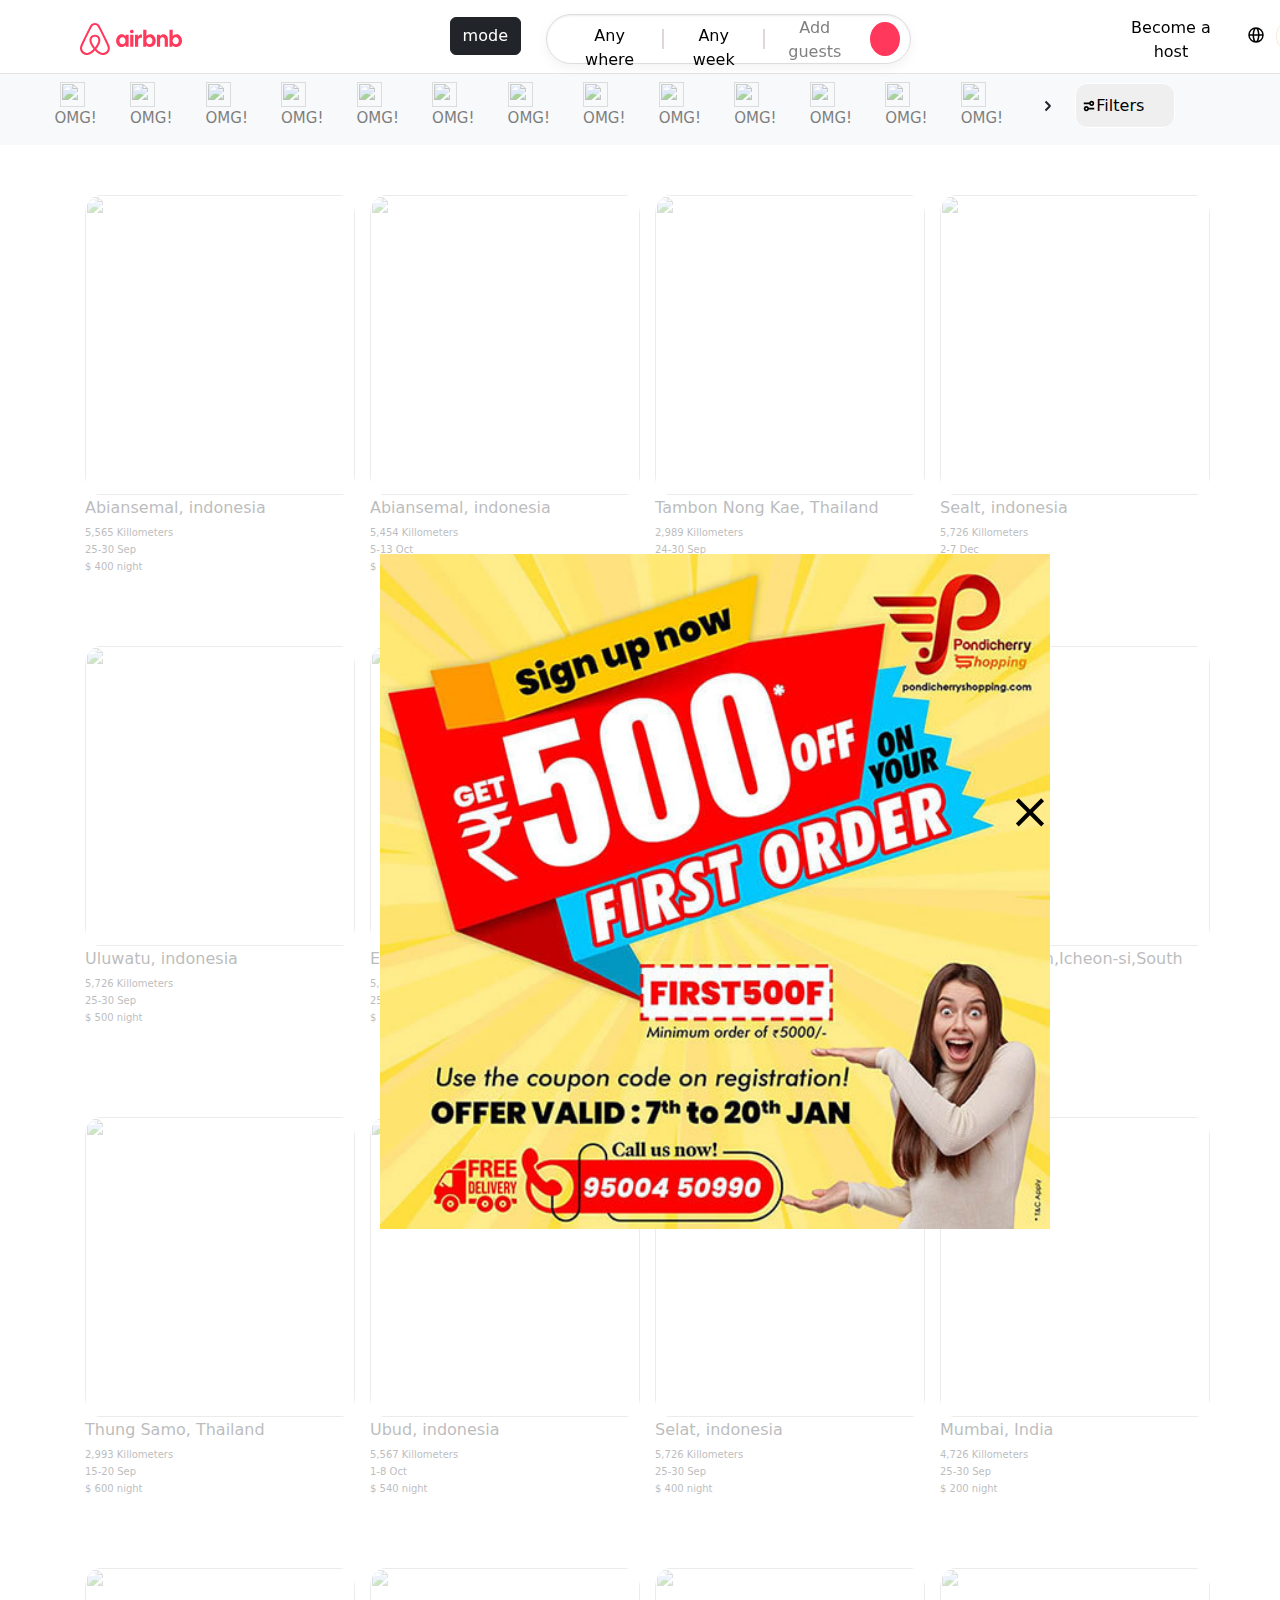
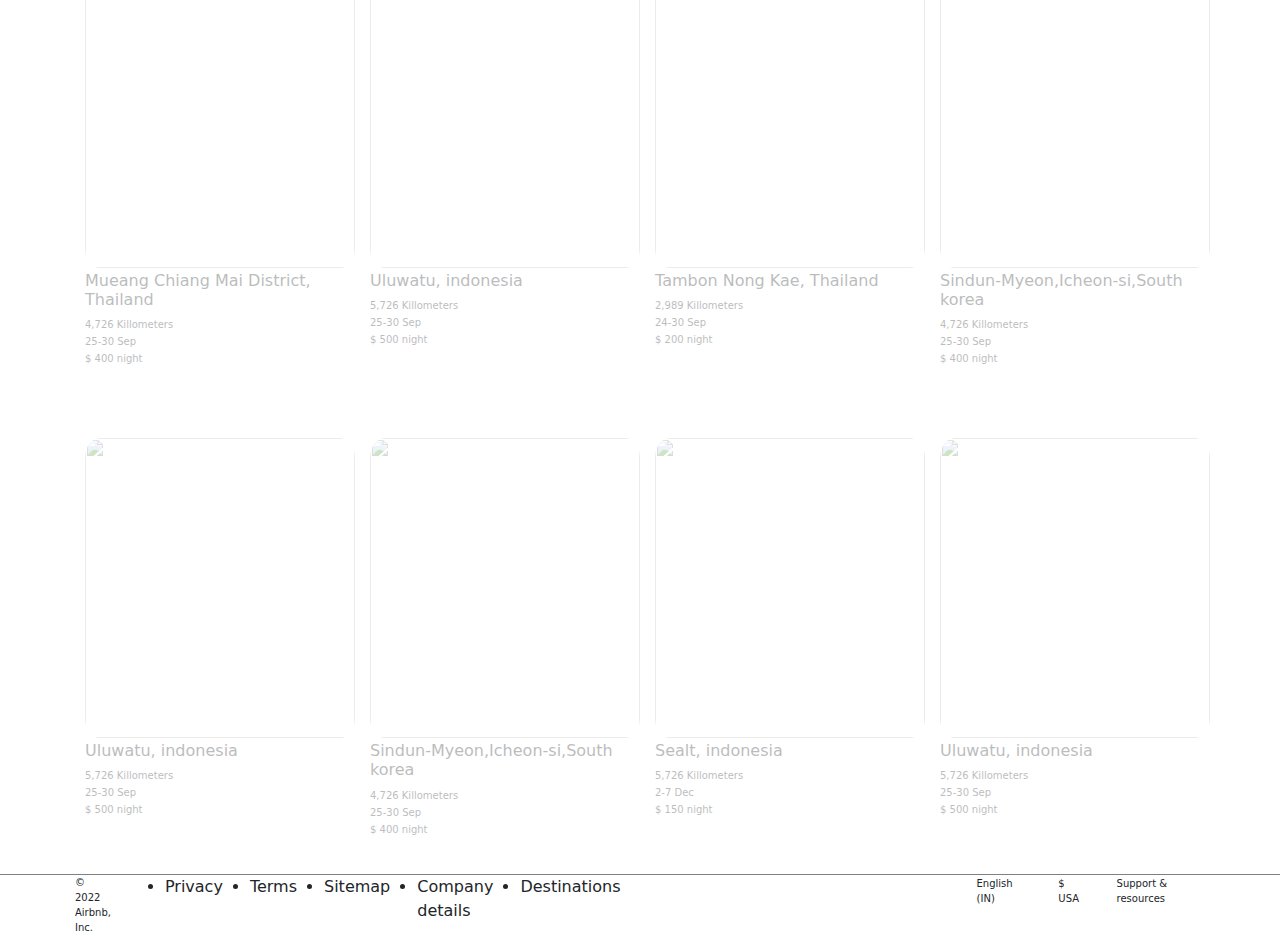
==== index.html @ 083d6e41 "code" ====
<html lang="eng">
    <head>
        <title>Holiday Homes & Apartment Rentals - Airbnb - Airbnb</title>
        <link href="icon1.png" rel="icon">
        <link href="airbnb.css" rel="stylesheet">
        <link href="login.css" rel="stylesheet"> 
        <meta name="viewport" content="width=deivce-width, intial-scale=1.0">
        <!-- CDN Links -->
        <link href="https://cdn.jsdelivr.net/npm/bootstrap@5.1.3/dist/css/bootstrap.min.css" rel="stylesheet">
        <script src="https://cdn.jsdelivr.net/npm/bootstrap@5.1.3/dist/js/bootstrap.bundle.min.js"></script>
        <script src="https://kit.fontawesome.com/bac2c28d59.js" crossorigin="anonymous"></script>
        <!-- CDN Links -->
        <!-- styles -->
        
    </head>
      
    <body>
        <!-- Main menu -->
        <nav class="navbar navbar-expand-md navbar-light fixed-top">
            <div id="mainmenu" class="container-fluid">
                <div id="logo" class="col-md-4 ml-5">
                    <a href="#"><svg><path d="M29.3864 22.7101C29.2429 22.3073 29.0752 21.9176 28.9157 21.5565C28.6701 21.0011 28.4129 20.4446 28.1641 19.9067L28.1444 19.864C25.9255 15.0589 23.5439 10.1881 21.0659 5.38701L20.9607 5.18316C20.7079 4.69289 20.4466 4.18596 20.1784 3.68786C19.8604 3.0575 19.4745 2.4636 19.0276 1.91668C18.5245 1.31651 17.8956 0.833822 17.1853 0.502654C16.475 0.171486 15.7005 -9.83959e-05 14.9165 4.23317e-08C14.1325 9.84805e-05 13.3581 0.171877 12.6478 0.503224C11.9376 0.834571 11.3088 1.31742 10.8059 1.91771C10.3595 2.46476 9.97383 3.05853 9.65572 3.68858C9.38521 4.19115 9.12145 4.70278 8.8664 5.19757L8.76872 5.38696C6.29061 10.1884 3.90903 15.0592 1.69015 19.8639L1.65782 19.9338C1.41334 20.463 1.16057 21.0102 0.919073 21.5563C0.75949 21.9171 0.592009 22.3065 0.448355 22.7103C0.0369063 23.8104 -0.094204 24.9953 0.0668098 26.1585C0.237562 27.334 0.713008 28.4447 1.44606 29.3804C2.17911 30.3161 3.14434 31.0444 4.24614 31.4932C5.07835 31.8299 5.96818 32.002 6.86616 32C7.14824 31.9999 7.43008 31.9835 7.71027 31.9509C8.846 31.8062 9.94136 31.4366 10.9321 30.8639C12.2317 30.1338 13.5152 29.0638 14.9173 27.5348C16.3194 29.0638 17.6029 30.1338 18.9025 30.8639C19.8932 31.4367 20.9886 31.8062 22.1243 31.9509C22.4045 31.9835 22.6864 31.9999 22.9685 32C23.8664 32.002 24.7561 31.8299 25.5883 31.4932C26.6901 31.0444 27.6554 30.3161 28.3885 29.3804C29.1216 28.4447 29.5971 27.3341 29.7679 26.1585C29.9287 24.9952 29.7976 23.8103 29.3864 22.7101ZM14.9173 24.377C13.1816 22.1769 12.0678 20.1338 11.677 18.421C11.5169 17.7792 11.4791 17.1131 11.5656 16.4573C11.6339 15.9766 11.8105 15.5176 12.0821 15.1148C12.4163 14.6814 12.8458 14.3304 13.3374 14.0889C13.829 13.8475 14.3696 13.7219 14.9175 13.7219C15.4655 13.722 16.006 13.8476 16.4976 14.0892C16.9892 14.3307 17.4186 14.6817 17.7528 15.1151C18.0244 15.5181 18.201 15.9771 18.2693 16.4579C18.3556 17.114 18.3177 17.7803 18.1573 18.4223C17.7661 20.1349 16.6526 22.1774 14.9173 24.377ZM27.7406 25.8689C27.6212 26.6908 27.2887 27.4674 26.7762 28.1216C26.2636 28.7759 25.5887 29.2852 24.8183 29.599C24.0393 29.9111 23.1939 30.0217 22.3607 29.9205C21.4946 29.8089 20.6599 29.5239 19.9069 29.0824C18.7501 28.4325 17.5791 27.4348 16.2614 25.9712C18.3591 23.3846 19.669 21.0005 20.154 18.877C20.3723 17.984 20.4196 17.0579 20.2935 16.1475C20.1791 15.3632 19.8879 14.615 19.4419 13.9593C18.9194 13.2519 18.2378 12.6768 17.452 12.2805C16.6661 11.8842 15.798 11.6777 14.9175 11.6777C14.0371 11.6777 13.1689 11.8841 12.383 12.2803C11.5971 12.6765 10.9155 13.2515 10.393 13.9589C9.94707 14.6144 9.65591 15.3624 9.5414 16.1465C9.41524 17.0566 9.4623 17.9822 9.68011 18.8749C10.1648 20.9993 11.4748 23.384 13.5732 25.9714C12.2555 27.4348 11.0845 28.4325 9.92769 29.0825C9.17468 29.5239 8.34007 29.809 7.47395 29.9205C6.64065 30.0217 5.79525 29.9111 5.0162 29.599C4.24581 29.2852 3.57092 28.7759 3.05838 28.1217C2.54585 27.4674 2.21345 26.6908 2.09411 25.8689C1.97932 25.0334 2.07701 24.1825 2.37818 23.3946C2.49266 23.0728 2.62663 22.757 2.7926 22.3818C3.0274 21.851 3.27657 21.3115 3.51759 20.7898L3.54996 20.7197C5.75643 15.9419 8.12481 11.0982 10.5894 6.32294L10.6875 6.13283C10.9384 5.64601 11.1979 5.14267 11.4597 4.6563C11.7101 4.15501 12.0132 3.68171 12.3639 3.2444C12.6746 2.86903 13.0646 2.56681 13.5059 2.35934C13.9473 2.15186 14.4291 2.04426 14.9169 2.04422C15.4047 2.04418 15.8866 2.15171 16.3279 2.35911C16.7693 2.56651 17.1593 2.86867 17.4701 3.24399C17.821 3.68097 18.1242 4.15411 18.3744 4.65538C18.6338 5.13742 18.891 5.63623 19.1398 6.11858L19.2452 6.32315C21.7097 11.0979 24.078 15.9415 26.2847 20.7201L26.3046 20.7631C26.5498 21.2936 26.8033 21.8419 27.042 22.382C27.2082 22.7577 27.3424 23.0738 27.4566 23.3944C27.7576 24.1824 27.8553 25.0333 27.7406 25.8689Z" fill="currentcolor"></path><path d="M41.6847 24.1196C40.8856 24.1196 40.1505 23.9594 39.4792 23.6391C38.808 23.3188 38.2327 22.8703 37.7212 22.2937C37.2098 21.7172 36.8263 21.0445 36.5386 20.3078C36.2509 19.539 36.123 18.7062 36.123 17.8093C36.123 16.9124 36.2829 16.0475 36.5705 15.2787C36.8582 14.51 37.2737 13.8373 37.7852 13.2287C38.2966 12.6521 38.9039 12.1716 39.6071 11.8513C40.3103 11.531 41.0455 11.3708 41.8765 11.3708C42.6756 11.3708 43.3788 11.531 44.0181 11.8833C44.6574 12.2037 45.1688 12.6841 45.5843 13.2927L45.6802 11.7232H48.6209V23.7992H45.6802L45.5843 22.0375C45.1688 22.6781 44.6254 23.1906 43.9222 23.575C43.2829 23.9274 42.5158 24.1196 41.6847 24.1196ZM42.4519 21.2367C43.0272 21.2367 43.5386 21.0765 44.0181 20.7882C44.4656 20.4679 44.8172 20.0515 45.1049 19.539C45.3606 19.0265 45.4884 18.4179 45.4884 17.7452C45.4884 17.0725 45.3606 16.4639 45.1049 15.9514C44.8492 15.4389 44.4656 15.0225 44.0181 14.7022C43.5706 14.3818 43.0272 14.2537 42.4519 14.2537C41.8765 14.2537 41.3651 14.4139 40.8856 14.7022C40.4382 15.0225 40.0866 15.4389 39.7989 15.9514C39.5432 16.4639 39.4153 17.0725 39.4153 17.7452C39.4153 18.4179 39.5432 19.0265 39.7989 19.539C40.0546 20.0515 40.4382 20.4679 40.8856 20.7882C41.3651 21.0765 41.8765 21.2367 42.4519 21.2367ZM53.6392 8.4559C53.6392 8.80825 53.5753 9.12858 53.4154 9.38483C53.2556 9.64109 53.0319 9.86531 52.7442 10.0255C52.4565 10.1856 52.1369 10.2497 51.8173 10.2497C51.4976 10.2497 51.178 10.1856 50.8903 10.0255C50.6026 9.86531 50.3789 9.64109 50.2191 9.38483C50.0592 9.09654 49.9953 8.80825 49.9953 8.4559C49.9953 8.10355 50.0592 7.78323 50.2191 7.52697C50.3789 7.23868 50.6026 7.04649 50.8903 6.88633C51.178 6.72617 51.4976 6.66211 51.8173 6.66211C52.1369 6.66211 52.4565 6.72617 52.7442 6.88633C53.0319 7.04649 53.2556 7.27072 53.4154 7.52697C53.5433 7.78323 53.6392 8.07152 53.6392 8.4559ZM50.2191 23.7672V11.6911H53.4154V23.7672H50.2191V23.7672ZM61.9498 14.8623V14.8943C61.79 14.8303 61.5982 14.7982 61.4383 14.7662C61.2466 14.7342 61.0867 14.7342 60.895 14.7342C60 14.7342 59.3287 14.9904 58.8812 15.535C58.4018 16.0795 58.178 16.8483 58.178 17.8413V23.7672H54.9817V11.6911H57.9223L58.0182 13.517C58.3379 12.8763 58.7214 12.3958 59.2648 12.0435C59.7762 11.6911 60.3835 11.531 61.0867 11.531C61.3105 11.531 61.5342 11.563 61.726 11.595C61.8219 11.6271 61.8858 11.6271 61.9498 11.6591V14.8623ZM63.2283 23.7672V6.72617H66.4247V13.2287C66.8722 12.6521 67.3836 12.2036 68.0229 11.8513C68.6622 11.531 69.3654 11.3388 70.1645 11.3388C70.9635 11.3388 71.6987 11.4989 72.3699 11.8193C73.0412 12.1396 73.6165 12.588 74.128 13.1646C74.6394 13.7412 75.0229 14.4139 75.3106 15.1506C75.5983 15.9194 75.7261 16.7522 75.7261 17.6491C75.7261 18.546 75.5663 19.4109 75.2787 20.1796C74.991 20.9484 74.5755 21.6211 74.064 22.2297C73.5526 22.8063 72.9453 23.2867 72.2421 23.6071C71.5389 23.9274 70.8037 24.0875 69.9727 24.0875C69.1736 24.0875 68.4704 23.9274 67.8311 23.575C67.1918 23.2547 66.6804 22.7742 66.2649 22.1656L66.169 23.7352L63.2283 23.7672ZM69.3973 21.2367C69.9727 21.2367 70.4841 21.0765 70.9635 20.7882C71.411 20.4679 71.7626 20.0515 72.0503 19.539C72.306 19.0265 72.4339 18.4179 72.4339 17.7452C72.4339 17.0725 72.306 16.4639 72.0503 15.9514C71.7626 15.4389 71.411 15.0225 70.9635 14.7022C70.5161 14.3818 69.9727 14.2537 69.3973 14.2537C68.822 14.2537 68.3106 14.4139 67.8311 14.7022C67.3836 15.0225 67.032 15.4389 66.7443 15.9514C66.4886 16.4639 66.3608 17.0725 66.3608 17.7452C66.3608 18.4179 66.4886 19.0265 66.7443 19.539C67 20.0515 67.3836 20.4679 67.8311 20.7882C68.3106 21.0765 68.822 21.2367 69.3973 21.2367ZM76.9408 23.7672V11.6911H79.8814L79.9773 13.2607C80.3289 12.6841 80.8084 12.2357 81.4157 11.8833C82.023 11.531 82.7262 11.3708 83.5253 11.3708C84.4203 11.3708 85.1874 11.595 85.8267 12.0115C86.4979 12.4279 87.0094 13.0365 87.361 13.8053C87.7126 14.574 87.9043 15.5029 87.9043 16.56V23.7992H84.708V16.9764C84.708 16.1436 84.5162 15.4709 84.1326 14.9904C83.7491 14.51 83.2376 14.2537 82.5664 14.2537C82.0869 14.2537 81.6714 14.3498 81.2878 14.574C80.9362 14.7982 80.6486 15.0865 80.4248 15.503C80.2011 15.8873 80.1052 16.3678 80.1052 16.8483V23.7672H76.9408V23.7672ZM89.5025 23.7672V6.72617H92.6989V13.2287C93.1464 12.6521 93.6578 12.2036 94.2971 11.8513C94.9364 11.531 95.6396 11.3388 96.4387 11.3388C97.2378 11.3388 97.9729 11.4989 98.6442 11.8193C99.3154 12.1396 99.8907 12.588 100.402 13.1646C100.914 13.7412 101.297 14.4139 101.585 15.1506C101.873 15.9194 102 16.7522 102 17.6491C102 18.546 101.841 19.4109 101.553 20.1796C101.265 20.9484 100.85 21.6211 100.338 22.2297C99.8268 22.8063 99.2195 23.2867 98.5163 23.6071C97.8131 23.9274 97.0779 24.0875 96.2469 24.0875C95.4478 24.0875 94.7446 23.9274 94.1053 23.575C93.466 23.2547 92.9546 22.7742 92.5391 22.1656L92.4432 23.7352L89.5025 23.7672ZM95.7035 21.2367C96.2788 21.2367 96.7903 21.0765 97.2697 20.7882C97.7172 20.4679 98.0688 20.0515 98.3565 19.539C98.6122 19.0265 98.7401 18.4179 98.7401 17.7452C98.7401 17.0725 98.6122 16.4639 98.3565 15.9514C98.1008 15.4389 97.7172 15.0225 97.2697 14.7022C96.8222 14.3818 96.2788 14.2537 95.7035 14.2537C95.1281 14.2537 94.6167 14.4139 94.1373 14.7022C93.6898 15.0225 93.3382 15.4389 93.0505 15.9514C92.7628 16.4639 92.6669 17.0725 92.6669 17.7452C92.6669 18.4179 92.7948 19.0265 93.0505 19.539C93.3062 20.0515 93.6898 20.4679 94.1373 20.7882C94.6167 21.0765 95.0962 21.2367 95.7035 21.2367Z" fill="currentcolor"></path></svg></a> 
                </div>
                <button class="btn btn-dark" onclick="mode()" >mode</button>
                <div id="mainmenu-button" class="col-md-4">
                    <div class="button-style">
                        <button class="mainmenu-button1"><a href="#">Any where</a></button>
                        <span></span>
                        <button class="mainmenu-button1"><a href="#">Any week</a></button>
                        <span></span>
                        <button class="mainmenu-button3"><a href="#">Add guests </a></button> 
                        <button class="mainmenu-search"><i class="fa-solid fa-magnifying-glass"></i></button>    
                    </div>
                </div>
                <div id="hostmenu" class="col-md-4">
                    <div class="host-button">
                        <button class="host-button1">Become a host</button>
                    </div>
                    <div class="host-globe">
                        <button class="host-globe-icon"><svg viewBox="0 0 16 16" xmlns="http://www.w3.org/2000/svg" aria-hidden="true" role="presentation" focusable="false" style="display: block; height: 16px; width: 16px; fill: currentcolor;"><path d="m8.002.25a7.77 7.77 0 0 1 7.748 7.776 7.75 7.75 0 0 1 -7.521 7.72l-.246.004a7.75 7.75 0 0 1 -7.73-7.513l-.003-.245a7.75 7.75 0 0 1 7.752-7.742zm1.949 8.5h-3.903c.155 2.897 1.176 5.343 1.886 5.493l.068.007c.68-.002 1.72-2.365 1.932-5.23zm4.255 0h-2.752c-.091 1.96-.53 3.783-1.188 5.076a6.257 6.257 0 0 0 3.905-4.829zm-9.661 0h-2.75a6.257 6.257 0 0 0 3.934 5.075c-.615-1.208-1.036-2.875-1.162-4.686l-.022-.39zm1.188-6.576-.115.046a6.257 6.257 0 0 0 -3.823 5.03h2.75c.085-1.83.471-3.54 1.059-4.81zm2.262-.424c-.702.002-1.784 2.512-1.947 5.5h3.904c-.156-2.903-1.178-5.343-1.892-5.494l-.065-.007zm2.28.432.023.05c.643 1.288 1.069 3.084 1.157 5.018h2.748a6.275 6.275 0 0 0 -3.929-5.068z"></path></svg></button>
                    </div>
                    <div class="host-login">
                        <div class="collapse navbar-collapse" id="navbarNavDarkDropdown">
                            <ul id="host-login-dropdown-div" class="navbar-nav">
                                <li id="host-login-dropdown-menu" class="navdropdown-menu dropdown">
                                <a class="nav-link dropdown" href="#" id="navbarDarkDropdownMenuLink" role="button" data-bs-toggle="dropdown" aria-expanded="false">
                                    <span class="navbar-toggler-icon"></span>
                                </a>
                                <ul class="dropdown-menu dropdown-menu-light" aria-labelledby="navbarDarkDropdownMenuLink">
                                    <li><a class="dropdown-item" href="#">Sign Up</a></li>
                                    <li><a class="dropdown-item" data-bs-toggle="modal" data-bs-target="#login">Login</a></li>
                                    <hr>
                                    <li><a class="dropdown-item" href="#">Host your home</a></li>
                                    <li><a class="dropdown-item" href="#">Host an experience</a></li>
                                    <li><a class="dropdown-item" href="#">Help</a></li>
                                </ul>
                                </li>
                            </ul>
                        </div>
                    </div>
                </div>
                   
            </div>
            
        </nav>
        <!-- Main menu -->
        <!-- Icon menu -->
        <nav id="icon-menu" class="navbar sticky-top navbar-light bg-light">
            <div id="icon-slide" class="container">
                <a id="icon" class="navbar-brand" href="#"><img src="icons/c5a4f6fc-c92c-4ae8-87dd-57f1ff1b89a6.jpg" width="25px" height="25px">
                    <div style="font-size:15px;">OMG!</div>
                </a>
                <a id="icon"class="navbar-brand" href="#"><div><img src="icons/35919456-df89-4024-ad50-5fcb7a472df9.jpg" width="25px" height="25px"></div>
                    <div style="font-size:15px;">OMG!</div>
                </a>
                <a id="icon"class="navbar-brand" href="#"><div><img src="icons/3fb523a0-b622-4368-8142-b5e03df7549b.jpg" width="25px" height="25px"></div>
                 <div style="font-size:15px;">OMG!</div>
                </a>
                <a id="icon"class="navbar-brand" href="#"><div><img src="icons/50861fca-582c-4bcc-89d3-857fb7ca6528.jpg" width="25px" height="25px"></div>
                    <div style="font-size:15px;">OMG!</div>
                </a>
                <a id="icon"class="navbar-brand" href="#"><div><img src="icons/732edad8-3ae0-49a8-a451-29a8010dcc0c.jpg" width="25px" height="25px"></div>
                    <div style="font-size:15px;">OMG!</div>
                </a>
                <a id="icon"class="navbar-brand" href="#"><div><img src="icons/8b44f770-7156-4c7b-b4d3-d92549c8652f.jpg" width="25px" height="25px"></div>
                    <div style="font-size:15px;">OMG!</div>
                </a>
                <a id="icon"class="navbar-brand" href="#"><div><img src="icons/8e507f16-4943-4be9-b707-59bd38d56309 (1).jpg" width="25px" height="25px"></div>
                    <div style="font-size:15px;">OMG!</div>
                </a>
                <a id="icon"class="navbar-brand" href="#"><div><img src="icons/c0a24c04-ce1f-490c-833f-987613930eca.jpg" width="25px" height="25px"></div>
                    <div style="font-size:15px;">OMG!</div>
                </a>
                <a id="icon"class="navbar-brand" href="#"><div><img src="icons/c0a24c04-ce1f-490c-833f-987613930eca.jpg" width="25px" height="25px"></div>
                    <div style="font-size:15px;">OMG!</div>
                </a>
                <a id="icon"class="navbar-brand" href="#"><div><img src="icons/c8e2ed05-c666-47b6-99fc-4cb6edcde6b4.jpg" width="25px" height="25px"></div>
                    <div style="font-size:15px;">OMG!</div>
                </a>
                <a id="icon"class="navbar-brand" href="#"><div><img src="icons/50861fca-582c-4bcc-89d3-857fb7ca6528.jpg" width="25px" height="25px"></div>
                    <div style="font-size:15px;">OMG!</div>
                </a>
                <a id="icon"class="navbar-brand" href="#"><div><img src="icons/35919456-df89-4024-ad50-5fcb7a472df9.jpg" width="25px" height="25px"></div>
                    <div style="font-size:15px;">OMG!</div>
                </a>
                <a id="icon"class="navbar-brand" href="#"><div><img src="icons/3fb523a0-b622-4368-8142-b5e03df7549b.jpg" width="25px" height="25px"></div>
                    <div style="font-size:15px;">OMG!</div>
                </a>
                <span><svg viewBox="0 0 32 32"  aria-hidden="true" role="presentation" focusable="false" style="display: block; fill: none; height: 12px; width: 12px; stroke: currentcolor; stroke-width: 5.33333; overflow: visible;"><g fill="none"><path d="m12 4 11.2928932 11.2928932c.3905243.3905243.3905243 1.0236893 0 1.4142136l-11.2928932 11.2928932"></path></g></svg>
                </span>
                <button class="filter-button"><span><svg viewBox="0 0 16 16"  style="display:block;height:14px;width:14px;fill:currentColor" aria-hidden="true" role="presentation" focusable="false"><path d="M5 8c1.306 0 2.418.835 2.83 2H14v2H7.829A3.001 3.001 0 1 1 5 8zm0 2a1 1 0 1 0 0 2 1 1 0 0 0 0-2zm6-8a3 3 0 1 1-2.829 4H2V4h6.17A3.001 3.001 0 0 1 11 2zm0 2a1 1 0 1 0 0 2 1 1 0 0 0 0-2z"></path></svg></span> Filters</button>
            </div>
        </nav>
        <!-- hotels-->
        <div id="hotelcontainer" class="container">
            <div id="hotelrow" class="row">
                <div id="hotelcol" class="col-3">
                    <div id="hotelcontent">
                        <div id="hotelimg">
                            <img src="hotels/hotel1.webp">
                        </div>
                        <div id="details">
                            <h6>Abiansemal, indonesia</h6>
                            <p>5,565 Killometers</p>
                            <p> 25-30 Sep</p>
                            <p> <b>$ 400</b> night</p>
                        </div>
                    </div>
                </div>
                <div id="hotelcol" class="col-3">
                    <div id="hotelcontent">
                        <div id="hotelimg">
                            <img src="hotels/hotel2.webp">
                        </div>
                        <div id="details">
                            <h6>Abiansemal, indonesia</h6>
                            <p>5,454 Killometers</p>
                            <p> 5-13 Oct</p>
                            <p> <b>$ 430</b> night</p>
                        </div>
                    </div>
                </div><div id="hotelcol" class="col-3">
                    <div id="hotelcontent">
                        <div id="hotelimg">
                            <img src="hotels/hotel2.1.webp">
                        </div>
                        <div id="details">
                            <h6>Tambon Nong Kae, Thailand</h6>
                            <p>2,989 Killometers</p>
                            <p> 24-30 Sep</p>
                            <p> <b>$ 200</b> night</p>
                        </div>
                    </div>
                </div><div id="hotelcol" class="col-3">
                    <div id="hotelcontent">
                        <div id="hotelimg">
                            <img src="hotels/hotel4.webp">
                        </div>
                        <div id="details">
                            <h6>Sealt, indonesia</h6>
                            <p>5,726 Killometers</p>
                            <p> 2-7 Dec</p>
                            <p><b>$ 150</b> night</p>
                        </div>
                    </div>
                </div>
                <!-- row-2 starts -->
                <div id="hotelcol" class="col-3">
                    <div id="hotelcontent">
                        <div id="hotelimg">
                            <img src="hotels/hotel5.webp">
                        </div>
                        <div id="details">
                            <h6>Uluwatu, indonesia</h6>
                            <p>5,726 Killometers</p>
                            <p> 25-30 Sep</p>
                            <p> <b>$ 500</b> night</p>
                        </div>
                    </div>
                </div>
                <div id="hotelcol" class="col-3">
                    <div id="hotelcontent">
                        <div id="hotelimg">
                            <img src="hotels/hotel6.webp">
                        </div>
                        <div id="details">
                            <h6>EI Nido, Philippines</h6>
                            <p>5,509 Killometers</p>
                            <p> 25-30 Sep</p>
                            <p> <b>$ 200</b> night</p>
                        </div>
                    </div>
                </div><div id="hotelcol" class="col-3">
                    <div id="hotelcontent">
                        <div id="hotelimg">
                            <img src="hotels/hotel7.webp">
                        </div>
                        <div id="details">
                            <h6>Mueang Chiang Mai District, Thailand</h6>
                            <p>4,726 Killometers</p>
                            <p> 25-30 Sep</p>
                            <p> <b>$ 400</b> night</p>
                        </div>
                    </div>
                </div><div id="hotelcol" class="col-3">
                    <div id="hotelcontent">
                        <div id="hotelimg">
                            <img src="hotels/hotel8.webp">
                        </div>
                        <div id="details">
                            <h6>Sindun-Myeon,Icheon-si,South korea</h6>
                            <p>4,726 Killometers</p>
                            <p> 25-30 Sep</p>
                            <p><b>$ 400</b> night</p>
                        </div>
                    </div>
                </div>
                <!-- row-3 starts -->
                <div id="hotelcol" class="col-3">
                    <div id="hotelcontent">
                        <div id="hotelimg">
                            <img src="hotels/hotel9.webp">
                        </div>
                        <div id="details">
                            <h6>Thung Samo, Thailand</h6>
                            <p>2,993 Killometers</p>
                            <p> 15-20 Sep</p>
                            <p> <b>$ 600</b> night</p>
                        </div>
                    </div>
                </div>
                <div id="hotelcol" class="col-3">
                    <div id="hotelcontent">
                        <div id="hotelimg">
                            <img src="hotels/hotel10.webp">
                        </div>
                        <div id="details">
                            <h6>Ubud, indonesia</h6>
                            <p>5,567 Killometers</p>
                            <p> 1-8 Oct</p>
                            <p> <b>$ 540</b> night</p>
                        </div>
                    </div>
                </div><div id="hotelcol" class="col-3">
                    <div id="hotelcontent">
                        <div id="hotelimg">
                            <img src="hotels/hotel11.webp">
                        </div>
                        <div id="details">
                            <h6>Selat, indonesia</h6>
                            <p>5,726 Killometers</p>
                            <p> 25-30 Sep</p>
                            <p> <b>$ 400</b> night</p>
                        </div>
                    </div>
                </div><div id="hotelcol" class="col-3">
                    <div id="hotelcontent">
                        <div id="hotelimg">
                            <img src="hotels/hotel12.webp">
                        </div>
                        <div id="details">
                            <h6>Mumbai, India</h6>
                            <p>4,726 Killometers</p>
                            <p> 25-30 Sep</p>
                            <p><b>$ 200</b> night</p>
                        </div>
                    </div>
                </div>
                <!-- row-4 starts -->
                <div id="hotelcol" class="col-3">
                    <div id="hotelcontent">
                        <div id="hotelimg">
                            <img src="hotels/hotel13.webp">
                        </div>
                        <div id="details">
                            <h6>Mueang Chiang Mai District, Thailand</h6>
                            <p>4,726 Killometers</p>
                            <p> 25-30 Sep</p>
                            <p> <b>$ 400</b> night</p>
                        </div>
                    </div>
                </div>
                <div id="hotelcol" class="col-3">
                    <div id="hotelcontent">
                        <div id="hotelimg">
                            <img src="hotels/hotel14.webp">
                        </div>
                        <div id="details">
                            <h6>Uluwatu, indonesia</h6>
                            <p>5,726 Killometers</p>
                            <p> 25-30 Sep</p>
                            <p> <b>$ 500</b> night</p>
                        </div>
                    </div>
                </div><div id="hotelcol" class="col-3">
                    <div id="hotelcontent">
                        <div id="hotelimg">
                            <img src="hotels/hotel15.webp">
                        </div>
                        <div id="details">
                            <h6>Tambon Nong Kae, Thailand</h6>
                            <p>2,989 Killometers</p>
                            <p> 24-30 Sep</p>
                            <p> <b>$ 200</b> night</p>
                        </div>
                    </div>
                </div><div id="hotelcol" class="col-3">
                    <div id="hotelcontent">
                        <div id="hotelimg">
                            <img src="hotels/hotel16.webp">
                        </div>
                        <div id="details">
                            <h6>Sindun-Myeon,Icheon-si,South korea</h6>
                            <p>4,726 Killometers</p>
                            <p> 25-30 Sep</p>
                            <p><b>$ 400</b> night</p>
                        </div>
                    </div>
                </div>
                <!-- row-5 starts -->
                <div id="hotelcol" class="col-3">
                    <div id="hotelcontent">
                        <div id="hotelimg">
                            <img src="hotels/hotel17.webp">
                        </div>
                        <div id="details">
                            <h6>Uluwatu, indonesia</h6>
                            <p>5,726 Killometers</p>
                            <p> 25-30 Sep</p>
                            <p> <b>$ 500</b> night</p>
                        </div>
                    </div>
                </div>
                <div id="hotelcol" class="col-3">
                    <div id="hotelcontent">
                        <div id="hotelimg">
                            <img src="hotels/hotel18.webp">
                        </div>
                        <div id="details">
                            <h6>Sindun-Myeon,Icheon-si,South korea</h6>
                            <p>4,726 Killometers</p>
                            <p> 25-30 Sep</p>
                            <p> <b>$ 400</b> night</p>
                        </div>
                    </div>
                </div><div id="hotelcol" class="col-3">
                    <div id="hotelcontent">
                        <div id="hotelimg">
                            <img src="hotels/hotel19.webp">
                        </div>
                        <div id="details">
                            <h6>Sealt, indonesia</h6>
                            <p>5,726 Killometers</p>
                            <p> 2-7 Dec</p>
                            <p><b>$ 150</b> night</p>
                        </div>
                    </div>
                </div><div id="hotelcol" class="col-3">
                    <div id="hotelcontent">
                        <div id="hotelimg">
                            <img src="hotels/hotel20.webp">
                        </div>
                        <div id="details">
                            <h6>Uluwatu, indonesia</h6>
                            <p>5,726 Killometers</p>
                            <p> 25-30 Sep</p>
                            <p> <b>$ 500</b> night</p>
                        </div>
                    </div>
                </div>
            </div>
        </div>
        <!-- Login Modal -->
        <div class="modal fade-dialog modal-dialog-scrollable" id="login" tabindex="-1" aria-labelledby="login" aria-hidden="true">
            <div class="modal-dialog">
                <div id="loginmodal" class="modal-content">
                    <div class="modal-header">
                        <h6 class="modal-title" id="loginhead">Log in or Sign up</h6>
                        <button type="button" class="btn-close" data-bs-dismiss="modal" aria-label="Close"></button>
                    </div>
                    <h5>Welcome to Airbnb</h5>
                    <div class="modal-body">
                        <div class="form-floating">
                            <select class="form-select" id="floatingSelect" aria-label="Floating label select example">
                                <option selected>United States(+1)</option>
                                <option value="1">India(+91)</option>
                                <option value="2">England(+01)</option>
                                <option value="3">Germany(+25)</option>
                            </select>
                            <label for="floatingSelect">Country/Region</label>
                        </div>
                        <div class="form-floating">
                            <select class="form-select" id="floatingSelect" aria-label="Floating label select example">
                                <!-- <option selected>United States(+1)</option>
                                <option value="1">Inida(+91)</option>
                                <option value="2">England(+01)</option>
                                <option value="3">Germany(+25)</option> -->
                            </select>
                            <label for="floatingSelect">Phone number</label>
                        </div>
                        <p>We’ll call or text you to confirm your number. Standard message and data rates apply. <a href="#">Privacy Policy</a></p>
                        <button class="butn">Continue</button>
                        <hr></hr>
                        <div class="communications">
                            <div class="facebook" style="display:flex;margin:5%;width:90%;height:40px;border:1px solid black;align-items: center; border-radius:5px;">
                                Continue with Facebook
                            </div>
                            <div class="facebook" style="display:flex;margin:5%;width:90%;height:40px;border:1px solid black;align-items: center; border-radius:5px;">
                                Continue with Google
                            </div>
                            <div class="facebook" style="display:flex;margin:5%;width:90%;height:40px;border:1px solid black;align-items: center; border-radius:5px;">
                                Continue with Apple
                            </div>
                            <div class="facebook" style="display:flex;margin:5%;width:90%;height:40px;border:1px solid black;align-items: center; border-radius:5px;">
                                Continue with Email
                            </div>
                        </div>
                    </div>
                </div>
            </div>
        </div>
       <!-- Login Modal -->
    </body>
    <div id="hotelcontainer">
        <!-- Coupan -->
        <div id="coupan">
            <img style="width:100%;height:100%" src="get500off.jpg">
            <button id="coupnbtn" onclick="closecoupan()">&times;</button>
        </div>
        <!-- Coupan -->
    </div>
    
    <footer>
        <div id="copy">
            <p>&copy; 2022 Airbnb, Inc.</p>
            <ul>
                <li>Privacy</li>
                <li>Terms</li>
                <li>Sitemap</li>
                <li>Company details</li>
                <li>Destinations</li>
            </ul>
        </div>
        <div id="region">
            <p>English (IN) </p><p>&dollar; USA</p><p>Support & resources</p>
        </div>
    </footer>
    <script>
        window.onload = loadcoupan()
        
        function mode(){
            let airbody =document.body;
            airbody.classList.toggle('body1')
        }

        function loadcoupan(){
            document.getElementById("coupan").style.visibility = "visible";
            document.querySelector("#hotelrow").style.opacity= "0.3";
        }
        function closecoupan(){
            document.getElementById("coupan").style.visibility = "hidden";
            document.querySelector("#hotelrow").style.opacity= "1";
        }
        
    </script>
             
</html>
---- airbnb.css ----
body{
    margin: 0px 0px 0px 0px;
    background-color: #ffffff;
}
.body1{
    background-color: black;
    color: white;
}
nav{
    padding-top: 0rem !important;
    height: 5.1rem;
}
#mainmenu{
    justify-content:space-between;
    border-bottom:0.1px solid rgb(232, 226, 226);
    width: 100%;
    height:100%;
    align-items: center;
    display:flex;
    position: fixed;
    background: #ffffff;
    margin: 0px 0px 0px 0px;
    padding: 0px 80px 0px 80px;
    position: relative;
}
#logo{
    width:33%;
    margin:6px 0px 0px 0px;
}
#logo svg{
    width:102;
    height:32;
    color:#ff385c;
}
#mainmenu-button{
    width:415px;
    height:45px;
    margin-top: 0px;
    padding: 0px 25px;
    border: 0px solid black;
    align-items: center;
    vertical-align: middle;
}
.button-style{
    display: flex;
    width: 100%;
    height: 50px;
    border: 1px solid #DDDDDD;
    margin: 0px 0px 0px 0px;
    border-radius: 25px;
    padding: 0px 10px;
    box-shadow: 0px 1px 2px 0px #00000014 inset, 0px 4px 12px 0px #0000000d;
    transition: box-shadow 2s ease;
}
.button-style:hover{
    box-shadow: 0px 1.5px 2.5px 0px;
}
.button-style span{
    margin-top: 14px;
    height:20px;
    border:0.5px solid #dfd7d7;  
}
.button-style a{
    color: black;
    text-decoration: none;
}
.mainmenu-button1{
    /* width: 80px; */
    background-color: transparent;
    border: none;
    font-weight: 500;
    margin: 0px 5px;
    padding: 9px;
}
.mainmenu-button3{
    color: grey;
    background-color: transparent;
    border: none;
    margin: 0px 0px;
    padding-left: 9px;
}
.mainmenu-button3 a{
    color: grey;
}
.button-style a:hover{
    color: inherit;
}
.mainmenu-search{
    width:32px;
    margin: 7px 0px 7px 9px;
    padding: 2px;
    border: none;
    border-radius: 50%;
    color: white;
    background-color: #ff385c;
}
#hostmenu{
    display: flex;
    padding:0px 0px 0px 170px;
}
.host-button{
    margin: 0px 0px 0px 0px;
    background-color: transparent;
    border: none;
}
.host-button1{
    width: 130px;
    height: 35px;
    border: none;
    border-radius: 25px;
    background-color: transparent;
}
.host-button1:hover{
    background-color: #e8e8e8;
}
.host-globe{
    width: 50px;
    margin: 0px 0px 0px 0px;
}
.host-globe-icon{
    width: 40px;
    height: 40px;
    border: none;
    padding: 12px;
    border-radius: 20px;
    background-color: transparent;
}
.host-globe-icon:hover{
    background-color: #e8e8e8;
}
#host-login-dropdown-div{
    width: 80px;
    margin:0px;
    border-radius: 45%;
    border: 1px solid antiquewhite;
}
#host-login-dropdown-div:hover{
    box-shadow: 0px 1px 5px 0px;
    transform: scale(1);
}
#host-login-dropdown-menu{
    margin: 0px 5px;
}

#icon-menu{
    position: sticky;
    top: 55px;
    z-index: 1020;
    height: 90px;
    align-items: initial;
    background: #ffffff;
    margin:0px 0px 0px -45px;
    border:0px solid black;
    padding: 0px 80px;   
}
#icon-slide{
    display: flex;
    overflow: hidden;
    margin-top: 0px;
    padding-top: 11px;
}
#icon{
    opacity: 0.5;
}
#icon:hover{
    opacity: 1;
    /* border-bottom: 1px solid black; */
}
#icon div{
    margin-left: -5px;
}
.filter-button{
    display: flex;
    align-items: center;
    width:100px;
    height:45px;
    border-radius: 12px;
    border: 1px solid white;
}
#hotelcontainer{
    margin: 0px 80px 0px 80px;
    padding: 0px;
}
#hotelrow{
    margin: 35px 0px;
    row-gap: 0px;
}
#hotelcol{
    padding:0px 5px 0px 0px;
}
#hotelcontent{
    margin:0px 0px 0px 0px;
}
#hotelimg>img{
    padding: 0px 5px;
    margin: 70px 0px 0px 0px;
    width: 100%;
    height: 300px;
    border-radius: 20px;
}
#details{
    margin:3px 0px 0px 5px;
}
#details>p{
    margin:2px 0px;
}
footer{
    margin:0px 0px 0px 0px;
    display: flex;
    width: 100%;
    border-top: 1px solid grey;
}
#copy{
    display: flex;
    padding: 0px 0px 0px 75px;
    width: 50%;
}
ul{
    display: flex;
    list-style-type:2px;
}
li{
    margin: 0px 5px 0px 22px;
}
#region{
    display:flex;
    margin: -15px 0px 0px 335px;
    padding-right: 59px;
}
#region>p{
    margin:16px;
}
#coupan{
    position: absolute;
    z-index: 100;
    width: 670px;
    height:75%;
    margin: -150% 0% 0% 300px;
    align-items: center;
    visibility: hidden;
}
#coupnbtn {
    margin:-68% 93%;
    background:none;
    color:black;
    border: none;
    font-size:50px; 
}
---- login.css ----
#login{
  
}
#loginhead{
    font-size: 14px;
    margin:0px 135px;
}
h5{
    margin:25px 0px 0px 20px;
    font-size: 20px;
    font-weight: 500;
}
p{
    font-size: 10px;
    font-weight: 300;  
}
.butn{
    margin:10px 25px 0px 25px;
    width:90%;
    height:40px;
    color:white;
    background-color:#e41d52;
    border: none;border-radius:5px;"
}
#loginmodal{
    margin: 32px 0px 0px 30px;
    width:460px;
    border-radius: 10px;
    height:490px;
}
#floatingSelect {
    height: 55px;
    font-weight: 400;
    font-size: 14px;
}
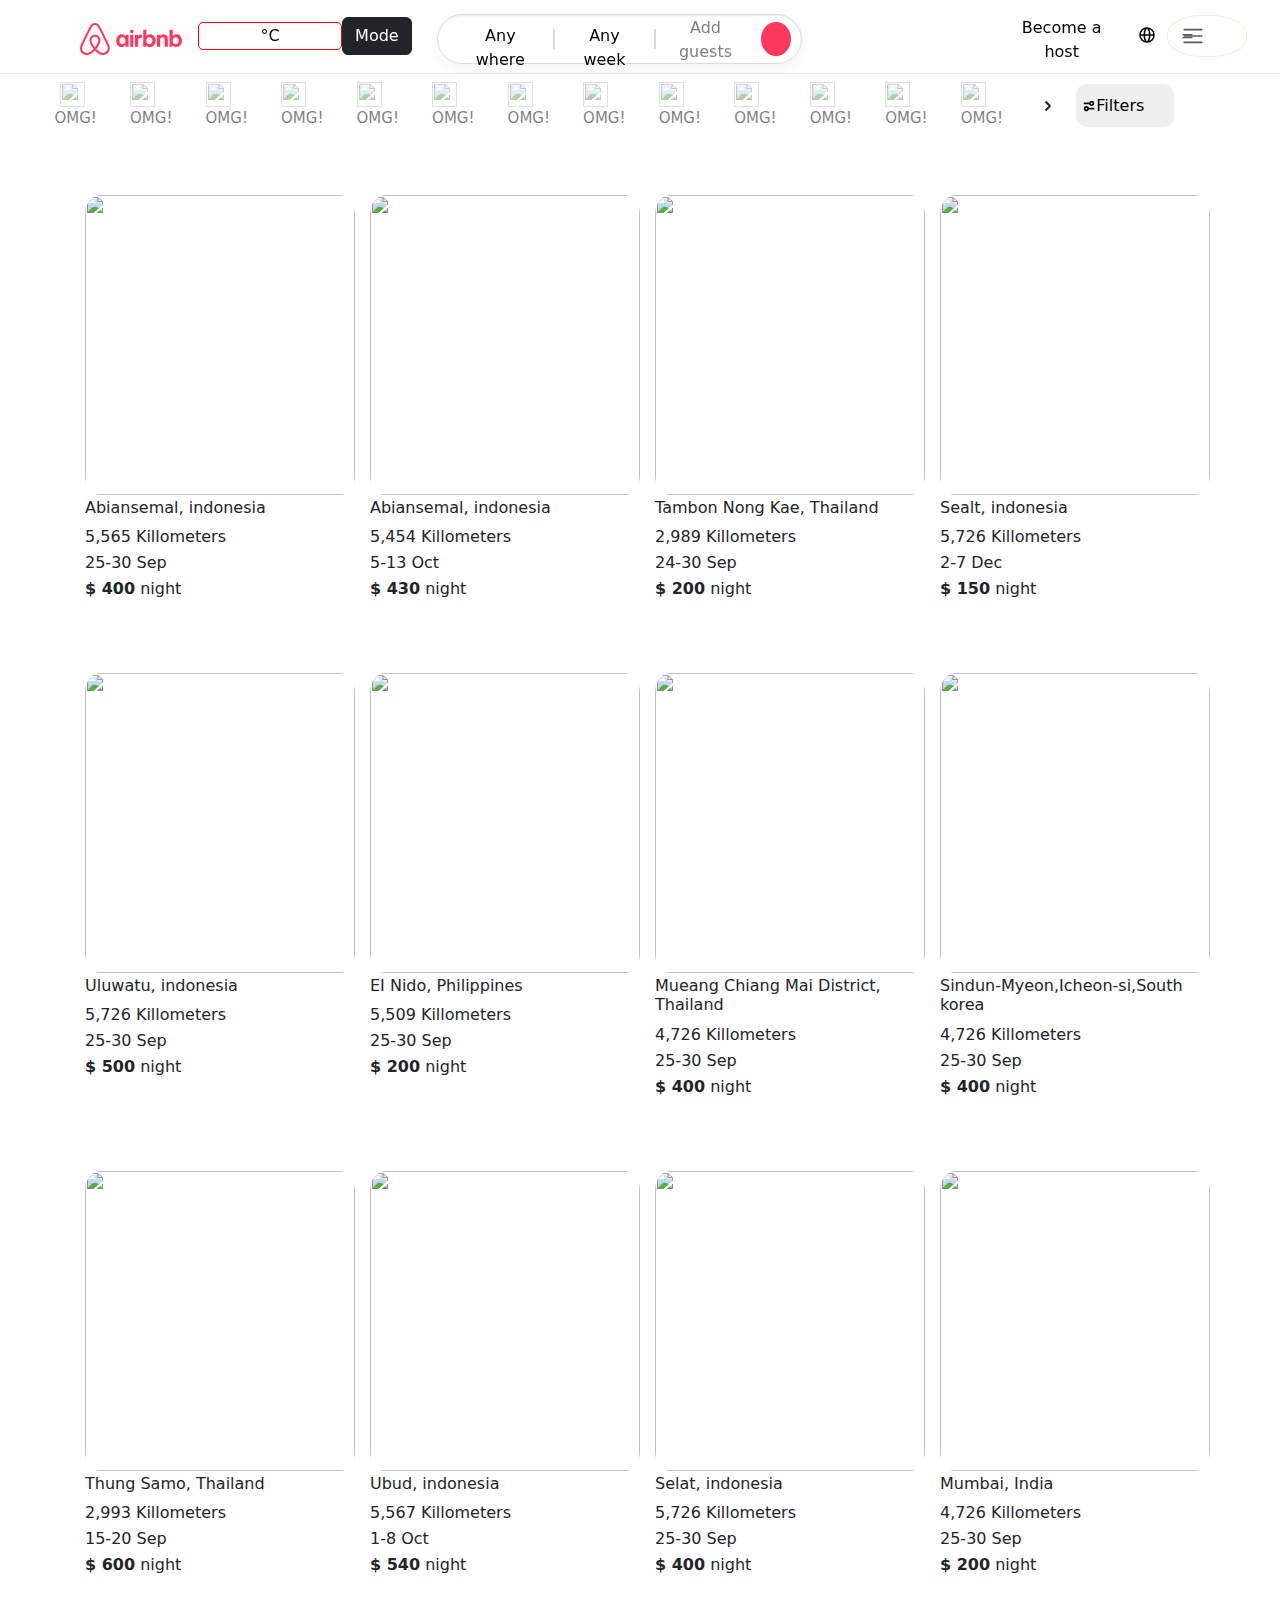
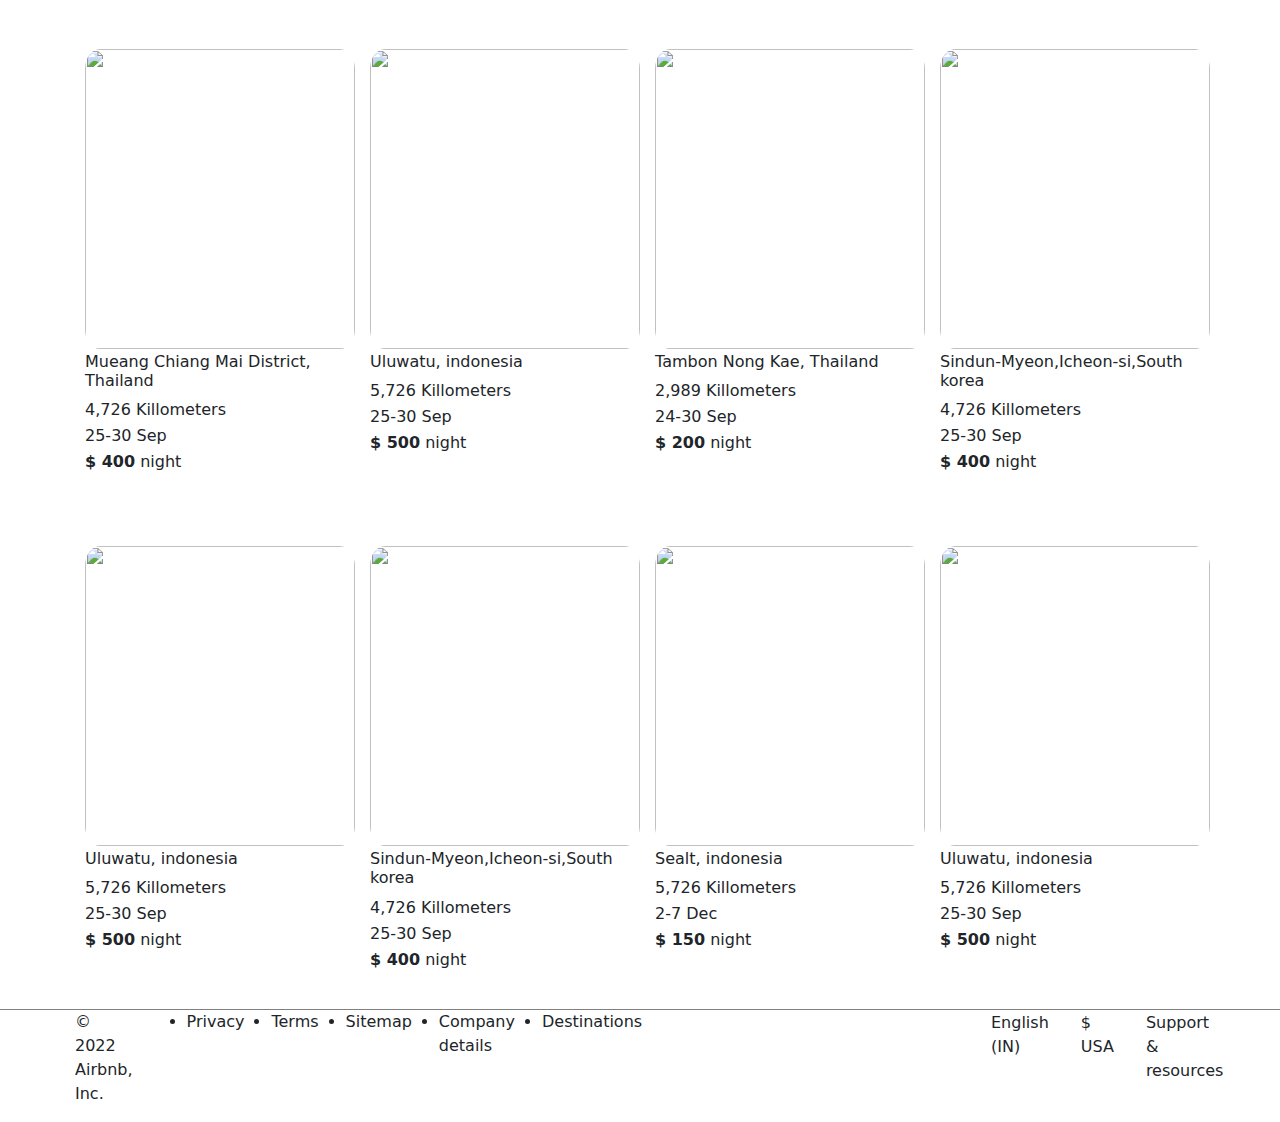
==== commit 3aceaad2: "Add files via upload" ====
--- a/index.html
+++ b/index.html
@@ -1,467 +1,451 @@
-<html lang="eng">
-    <head>
-        <title>Holiday Homes & Apartment Rentals - Airbnb - Airbnb</title>
-        <link href="icon1.png" rel="icon">
-        <link href="airbnb.css" rel="stylesheet">
-        <link href="login.css" rel="stylesheet"> 
-        <meta name="viewport" content="width=deivce-width, intial-scale=1.0">
-        <!-- CDN Links -->
-        <link href="https://cdn.jsdelivr.net/npm/bootstrap@5.1.3/dist/css/bootstrap.min.css" rel="stylesheet">
-        <script src="https://cdn.jsdelivr.net/npm/bootstrap@5.1.3/dist/js/bootstrap.bundle.min.js"></script>
-        <script src="https://kit.fontawesome.com/bac2c28d59.js" crossorigin="anonymous"></script>
-        <!-- CDN Links -->
-        <!-- styles -->
-        
-    </head>
-      
-    <body>
-        <!-- Main menu -->
-        <nav class="navbar navbar-expand-md navbar-light fixed-top">
-            <div id="mainmenu" class="container-fluid">
-                <div id="logo" class="col-md-4 ml-5">
-                    <a href="#"><svg><path d="M29.3864 22.7101C29.2429 22.3073 29.0752 21.9176 28.9157 21.5565C28.6701 21.0011 28.4129 20.4446 28.1641 19.9067L28.1444 19.864C25.9255 15.0589 23.5439 10.1881 21.0659 5.38701L20.9607 5.18316C20.7079 4.69289 20.4466 4.18596 20.1784 3.68786C19.8604 3.0575 19.4745 2.4636 19.0276 1.91668C18.5245 1.31651 17.8956 0.833822 17.1853 0.502654C16.475 0.171486 15.7005 -9.83959e-05 14.9165 4.23317e-08C14.1325 9.84805e-05 13.3581 0.171877 12.6478 0.503224C11.9376 0.834571 11.3088 1.31742 10.8059 1.91771C10.3595 2.46476 9.97383 3.05853 9.65572 3.68858C9.38521 4.19115 9.12145 4.70278 8.8664 5.19757L8.76872 5.38696C6.29061 10.1884 3.90903 15.0592 1.69015 19.8639L1.65782 19.9338C1.41334 20.463 1.16057 21.0102 0.919073 21.5563C0.75949 21.9171 0.592009 22.3065 0.448355 22.7103C0.0369063 23.8104 -0.094204 24.9953 0.0668098 26.1585C0.237562 27.334 0.713008 28.4447 1.44606 29.3804C2.17911 30.3161 3.14434 31.0444 4.24614 31.4932C5.07835 31.8299 5.96818 32.002 6.86616 32C7.14824 31.9999 7.43008 31.9835 7.71027 31.9509C8.846 31.8062 9.94136 31.4366 10.9321 30.8639C12.2317 30.1338 13.5152 29.0638 14.9173 27.5348C16.3194 29.0638 17.6029 30.1338 18.9025 30.8639C19.8932 31.4367 20.9886 31.8062 22.1243 31.9509C22.4045 31.9835 22.6864 31.9999 22.9685 32C23.8664 32.002 24.7561 31.8299 25.5883 31.4932C26.6901 31.0444 27.6554 30.3161 28.3885 29.3804C29.1216 28.4447 29.5971 27.3341 29.7679 26.1585C29.9287 24.9952 29.7976 23.8103 29.3864 22.7101ZM14.9173 24.377C13.1816 22.1769 12.0678 20.1338 11.677 18.421C11.5169 17.7792 11.4791 17.1131 11.5656 16.4573C11.6339 15.9766 11.8105 15.5176 12.0821 15.1148C12.4163 14.6814 12.8458 14.3304 13.3374 14.0889C13.829 13.8475 14.3696 13.7219 14.9175 13.7219C15.4655 13.722 16.006 13.8476 16.4976 14.0892C16.9892 14.3307 17.4186 14.6817 17.7528 15.1151C18.0244 15.5181 18.201 15.9771 18.2693 16.4579C18.3556 17.114 18.3177 17.7803 18.1573 18.4223C17.7661 20.1349 16.6526 22.1774 14.9173 24.377ZM27.7406 25.8689C27.6212 26.6908 27.2887 27.4674 26.7762 28.1216C26.2636 28.7759 25.5887 29.2852 24.8183 29.599C24.0393 29.9111 23.1939 30.0217 22.3607 29.9205C21.4946 29.8089 20.6599 29.5239 19.9069 29.0824C18.7501 28.4325 17.5791 27.4348 16.2614 25.9712C18.3591 23.3846 19.669 21.0005 20.154 18.877C20.3723 17.984 20.4196 17.0579 20.2935 16.1475C20.1791 15.3632 19.8879 14.615 19.4419 13.9593C18.9194 13.2519 18.2378 12.6768 17.452 12.2805C16.6661 11.8842 15.798 11.6777 14.9175 11.6777C14.0371 11.6777 13.1689 11.8841 12.383 12.2803C11.5971 12.6765 10.9155 13.2515 10.393 13.9589C9.94707 14.6144 9.65591 15.3624 9.5414 16.1465C9.41524 17.0566 9.4623 17.9822 9.68011 18.8749C10.1648 20.9993 11.4748 23.384 13.5732 25.9714C12.2555 27.4348 11.0845 28.4325 9.92769 29.0825C9.17468 29.5239 8.34007 29.809 7.47395 29.9205C6.64065 30.0217 5.79525 29.9111 5.0162 29.599C4.24581 29.2852 3.57092 28.7759 3.05838 28.1217C2.54585 27.4674 2.21345 26.6908 2.09411 25.8689C1.97932 25.0334 2.07701 24.1825 2.37818 23.3946C2.49266 23.0728 2.62663 22.757 2.7926 22.3818C3.0274 21.851 3.27657 21.3115 3.51759 20.7898L3.54996 20.7197C5.75643 15.9419 8.12481 11.0982 10.5894 6.32294L10.6875 6.13283C10.9384 5.64601 11.1979 5.14267 11.4597 4.6563C11.7101 4.15501 12.0132 3.68171 12.3639 3.2444C12.6746 2.86903 13.0646 2.56681 13.5059 2.35934C13.9473 2.15186 14.4291 2.04426 14.9169 2.04422C15.4047 2.04418 15.8866 2.15171 16.3279 2.35911C16.7693 2.56651 17.1593 2.86867 17.4701 3.24399C17.821 3.68097 18.1242 4.15411 18.3744 4.65538C18.6338 5.13742 18.891 5.63623 19.1398 6.11858L19.2452 6.32315C21.7097 11.0979 24.078 15.9415 26.2847 20.7201L26.3046 20.7631C26.5498 21.2936 26.8033 21.8419 27.042 22.382C27.2082 22.7577 27.3424 23.0738 27.4566 23.3944C27.7576 24.1824 27.8553 25.0333 27.7406 25.8689Z" fill="currentcolor"></path><path d="M41.6847 24.1196C40.8856 24.1196 40.1505 23.9594 39.4792 23.6391C38.808 23.3188 38.2327 22.8703 37.7212 22.2937C37.2098 21.7172 36.8263 21.0445 36.5386 20.3078C36.2509 19.539 36.123 18.7062 36.123 17.8093C36.123 16.9124 36.2829 16.0475 36.5705 15.2787C36.8582 14.51 37.2737 13.8373 37.7852 13.2287C38.2966 12.6521 38.9039 12.1716 39.6071 11.8513C40.3103 11.531 41.0455 11.3708 41.8765 11.3708C42.6756 11.3708 43.3788 11.531 44.0181 11.8833C44.6574 12.2037 45.1688 12.6841 45.5843 13.2927L45.6802 11.7232H48.6209V23.7992H45.6802L45.5843 22.0375C45.1688 22.6781 44.6254 23.1906 43.9222 23.575C43.2829 23.9274 42.5158 24.1196 41.6847 24.1196ZM42.4519 21.2367C43.0272 21.2367 43.5386 21.0765 44.0181 20.7882C44.4656 20.4679 44.8172 20.0515 45.1049 19.539C45.3606 19.0265 45.4884 18.4179 45.4884 17.7452C45.4884 17.0725 45.3606 16.4639 45.1049 15.9514C44.8492 15.4389 44.4656 15.0225 44.0181 14.7022C43.5706 14.3818 43.0272 14.2537 42.4519 14.2537C41.8765 14.2537 41.3651 14.4139 40.8856 14.7022C40.4382 15.0225 40.0866 15.4389 39.7989 15.9514C39.5432 16.4639 39.4153 17.0725 39.4153 17.7452C39.4153 18.4179 39.5432 19.0265 39.7989 19.539C40.0546 20.0515 40.4382 20.4679 40.8856 20.7882C41.3651 21.0765 41.8765 21.2367 42.4519 21.2367ZM53.6392 8.4559C53.6392 8.80825 53.5753 9.12858 53.4154 9.38483C53.2556 9.64109 53.0319 9.86531 52.7442 10.0255C52.4565 10.1856 52.1369 10.2497 51.8173 10.2497C51.4976 10.2497 51.178 10.1856 50.8903 10.0255C50.6026 9.86531 50.3789 9.64109 50.2191 9.38483C50.0592 9.09654 49.9953 8.80825 49.9953 8.4559C49.9953 8.10355 50.0592 7.78323 50.2191 7.52697C50.3789 7.23868 50.6026 7.04649 50.8903 6.88633C51.178 6.72617 51.4976 6.66211 51.8173 6.66211C52.1369 6.66211 52.4565 6.72617 52.7442 6.88633C53.0319 7.04649 53.2556 7.27072 53.4154 7.52697C53.5433 7.78323 53.6392 8.07152 53.6392 8.4559ZM50.2191 23.7672V11.6911H53.4154V23.7672H50.2191V23.7672ZM61.9498 14.8623V14.8943C61.79 14.8303 61.5982 14.7982 61.4383 14.7662C61.2466 14.7342 61.0867 14.7342 60.895 14.7342C60 14.7342 59.3287 14.9904 58.8812 15.535C58.4018 16.0795 58.178 16.8483 58.178 17.8413V23.7672H54.9817V11.6911H57.9223L58.0182 13.517C58.3379 12.8763 58.7214 12.3958 59.2648 12.0435C59.7762 11.6911 60.3835 11.531 61.0867 11.531C61.3105 11.531 61.5342 11.563 61.726 11.595C61.8219 11.6271 61.8858 11.6271 61.9498 11.6591V14.8623ZM63.2283 23.7672V6.72617H66.4247V13.2287C66.8722 12.6521 67.3836 12.2036 68.0229 11.8513C68.6622 11.531 69.3654 11.3388 70.1645 11.3388C70.9635 11.3388 71.6987 11.4989 72.3699 11.8193C73.0412 12.1396 73.6165 12.588 74.128 13.1646C74.6394 13.7412 75.0229 14.4139 75.3106 15.1506C75.5983 15.9194 75.7261 16.7522 75.7261 17.6491C75.7261 18.546 75.5663 19.4109 75.2787 20.1796C74.991 20.9484 74.5755 21.6211 74.064 22.2297C73.5526 22.8063 72.9453 23.2867 72.2421 23.6071C71.5389 23.9274 70.8037 24.0875 69.9727 24.0875C69.1736 24.0875 68.4704 23.9274 67.8311 23.575C67.1918 23.2547 66.6804 22.7742 66.2649 22.1656L66.169 23.7352L63.2283 23.7672ZM69.3973 21.2367C69.9727 21.2367 70.4841 21.0765 70.9635 20.7882C71.411 20.4679 71.7626 20.0515 72.0503 19.539C72.306 19.0265 72.4339 18.4179 72.4339 17.7452C72.4339 17.0725 72.306 16.4639 72.0503 15.9514C71.7626 15.4389 71.411 15.0225 70.9635 14.7022C70.5161 14.3818 69.9727 14.2537 69.3973 14.2537C68.822 14.2537 68.3106 14.4139 67.8311 14.7022C67.3836 15.0225 67.032 15.4389 66.7443 15.9514C66.4886 16.4639 66.3608 17.0725 66.3608 17.7452C66.3608 18.4179 66.4886 19.0265 66.7443 19.539C67 20.0515 67.3836 20.4679 67.8311 20.7882C68.3106 21.0765 68.822 21.2367 69.3973 21.2367ZM76.9408 23.7672V11.6911H79.8814L79.9773 13.2607C80.3289 12.6841 80.8084 12.2357 81.4157 11.8833C82.023 11.531 82.7262 11.3708 83.5253 11.3708C84.4203 11.3708 85.1874 11.595 85.8267 12.0115C86.4979 12.4279 87.0094 13.0365 87.361 13.8053C87.7126 14.574 87.9043 15.5029 87.9043 16.56V23.7992H84.708V16.9764C84.708 16.1436 84.5162 15.4709 84.1326 14.9904C83.7491 14.51 83.2376 14.2537 82.5664 14.2537C82.0869 14.2537 81.6714 14.3498 81.2878 14.574C80.9362 14.7982 80.6486 15.0865 80.4248 15.503C80.2011 15.8873 80.1052 16.3678 80.1052 16.8483V23.7672H76.9408V23.7672ZM89.5025 23.7672V6.72617H92.6989V13.2287C93.1464 12.6521 93.6578 12.2036 94.2971 11.8513C94.9364 11.531 95.6396 11.3388 96.4387 11.3388C97.2378 11.3388 97.9729 11.4989 98.6442 11.8193C99.3154 12.1396 99.8907 12.588 100.402 13.1646C100.914 13.7412 101.297 14.4139 101.585 15.1506C101.873 15.9194 102 16.7522 102 17.6491C102 18.546 101.841 19.4109 101.553 20.1796C101.265 20.9484 100.85 21.6211 100.338 22.2297C99.8268 22.8063 99.2195 23.2867 98.5163 23.6071C97.8131 23.9274 97.0779 24.0875 96.2469 24.0875C95.4478 24.0875 94.7446 23.9274 94.1053 23.575C93.466 23.2547 92.9546 22.7742 92.5391 22.1656L92.4432 23.7352L89.5025 23.7672ZM95.7035 21.2367C96.2788 21.2367 96.7903 21.0765 97.2697 20.7882C97.7172 20.4679 98.0688 20.0515 98.3565 19.539C98.6122 19.0265 98.7401 18.4179 98.7401 17.7452C98.7401 17.0725 98.6122 16.4639 98.3565 15.9514C98.1008 15.4389 97.7172 15.0225 97.2697 14.7022C96.8222 14.3818 96.2788 14.2537 95.7035 14.2537C95.1281 14.2537 94.6167 14.4139 94.1373 14.7022C93.6898 15.0225 93.3382 15.4389 93.0505 15.9514C92.7628 16.4639 92.6669 17.0725 92.6669 17.7452C92.6669 18.4179 92.7948 19.0265 93.0505 19.539C93.3062 20.0515 93.6898 20.4679 94.1373 20.7882C94.6167 21.0765 95.0962 21.2367 95.7035 21.2367Z" fill="currentcolor"></path></svg></a> 
-                </div>
-                <button class="btn btn-dark" onclick="mode()" >mode</button>
-                <div id="mainmenu-button" class="col-md-4">
-                    <div class="button-style">
-                        <button class="mainmenu-button1"><a href="#">Any where</a></button>
-                        <span></span>
-                        <button class="mainmenu-button1"><a href="#">Any week</a></button>
-                        <span></span>
-                        <button class="mainmenu-button3"><a href="#">Add guests </a></button> 
-                        <button class="mainmenu-search"><i class="fa-solid fa-magnifying-glass"></i></button>    
-                    </div>
-                </div>
-                <div id="hostmenu" class="col-md-4">
-                    <div class="host-button">
-                        <button class="host-button1">Become a host</button>
-                    </div>
-                    <div class="host-globe">
-                        <button class="host-globe-icon"><svg viewBox="0 0 16 16" xmlns="http://www.w3.org/2000/svg" aria-hidden="true" role="presentation" focusable="false" style="display: block; height: 16px; width: 16px; fill: currentcolor;"><path d="m8.002.25a7.77 7.77 0 0 1 7.748 7.776 7.75 7.75 0 0 1 -7.521 7.72l-.246.004a7.75 7.75 0 0 1 -7.73-7.513l-.003-.245a7.75 7.75 0 0 1 7.752-7.742zm1.949 8.5h-3.903c.155 2.897 1.176 5.343 1.886 5.493l.068.007c.68-.002 1.72-2.365 1.932-5.23zm4.255 0h-2.752c-.091 1.96-.53 3.783-1.188 5.076a6.257 6.257 0 0 0 3.905-4.829zm-9.661 0h-2.75a6.257 6.257 0 0 0 3.934 5.075c-.615-1.208-1.036-2.875-1.162-4.686l-.022-.39zm1.188-6.576-.115.046a6.257 6.257 0 0 0 -3.823 5.03h2.75c.085-1.83.471-3.54 1.059-4.81zm2.262-.424c-.702.002-1.784 2.512-1.947 5.5h3.904c-.156-2.903-1.178-5.343-1.892-5.494l-.065-.007zm2.28.432.023.05c.643 1.288 1.069 3.084 1.157 5.018h2.748a6.275 6.275 0 0 0 -3.929-5.068z"></path></svg></button>
-                    </div>
-                    <div class="host-login">
-                        <div class="collapse navbar-collapse" id="navbarNavDarkDropdown">
-                            <ul id="host-login-dropdown-div" class="navbar-nav">
-                                <li id="host-login-dropdown-menu" class="navdropdown-menu dropdown">
-                                <a class="nav-link dropdown" href="#" id="navbarDarkDropdownMenuLink" role="button" data-bs-toggle="dropdown" aria-expanded="false">
-                                    <span class="navbar-toggler-icon"></span>
-                                </a>
-                                <ul class="dropdown-menu dropdown-menu-light" aria-labelledby="navbarDarkDropdownMenuLink">
-                                    <li><a class="dropdown-item" href="#">Sign Up</a></li>
-                                    <li><a class="dropdown-item" data-bs-toggle="modal" data-bs-target="#login">Login</a></li>
-                                    <hr>
-                                    <li><a class="dropdown-item" href="#">Host your home</a></li>
-                                    <li><a class="dropdown-item" href="#">Host an experience</a></li>
-                                    <li><a class="dropdown-item" href="#">Help</a></li>
-                                </ul>
-                                </li>
-                            </ul>
-                        </div>
-                    </div>
-                </div>
-                   
-            </div>
-            
-        </nav>
-        <!-- Main menu -->
-        <!-- Icon menu -->
-        <nav id="icon-menu" class="navbar sticky-top navbar-light bg-light">
-            <div id="icon-slide" class="container">
-                <a id="icon" class="navbar-brand" href="#"><img src="icons/c5a4f6fc-c92c-4ae8-87dd-57f1ff1b89a6.jpg" width="25px" height="25px">
-                    <div style="font-size:15px;">OMG!</div>
-                </a>
-                <a id="icon"class="navbar-brand" href="#"><div><img src="icons/35919456-df89-4024-ad50-5fcb7a472df9.jpg" width="25px" height="25px"></div>
-                    <div style="font-size:15px;">OMG!</div>
-                </a>
-                <a id="icon"class="navbar-brand" href="#"><div><img src="icons/3fb523a0-b622-4368-8142-b5e03df7549b.jpg" width="25px" height="25px"></div>
-                 <div style="font-size:15px;">OMG!</div>
-                </a>
-                <a id="icon"class="navbar-brand" href="#"><div><img src="icons/50861fca-582c-4bcc-89d3-857fb7ca6528.jpg" width="25px" height="25px"></div>
-                    <div style="font-size:15px;">OMG!</div>
-                </a>
-                <a id="icon"class="navbar-brand" href="#"><div><img src="icons/732edad8-3ae0-49a8-a451-29a8010dcc0c.jpg" width="25px" height="25px"></div>
-                    <div style="font-size:15px;">OMG!</div>
-                </a>
-                <a id="icon"class="navbar-brand" href="#"><div><img src="icons/8b44f770-7156-4c7b-b4d3-d92549c8652f.jpg" width="25px" height="25px"></div>
-                    <div style="font-size:15px;">OMG!</div>
-                </a>
-                <a id="icon"class="navbar-brand" href="#"><div><img src="icons/8e507f16-4943-4be9-b707-59bd38d56309 (1).jpg" width="25px" height="25px"></div>
-                    <div style="font-size:15px;">OMG!</div>
-                </a>
-                <a id="icon"class="navbar-brand" href="#"><div><img src="icons/c0a24c04-ce1f-490c-833f-987613930eca.jpg" width="25px" height="25px"></div>
-                    <div style="font-size:15px;">OMG!</div>
-                </a>
-                <a id="icon"class="navbar-brand" href="#"><div><img src="icons/c0a24c04-ce1f-490c-833f-987613930eca.jpg" width="25px" height="25px"></div>
-                    <div style="font-size:15px;">OMG!</div>
-                </a>
-                <a id="icon"class="navbar-brand" href="#"><div><img src="icons/c8e2ed05-c666-47b6-99fc-4cb6edcde6b4.jpg" width="25px" height="25px"></div>
-                    <div style="font-size:15px;">OMG!</div>
-                </a>
-                <a id="icon"class="navbar-brand" href="#"><div><img src="icons/50861fca-582c-4bcc-89d3-857fb7ca6528.jpg" width="25px" height="25px"></div>
-                    <div style="font-size:15px;">OMG!</div>
-                </a>
-                <a id="icon"class="navbar-brand" href="#"><div><img src="icons/35919456-df89-4024-ad50-5fcb7a472df9.jpg" width="25px" height="25px"></div>
-                    <div style="font-size:15px;">OMG!</div>
-                </a>
-                <a id="icon"class="navbar-brand" href="#"><div><img src="icons/3fb523a0-b622-4368-8142-b5e03df7549b.jpg" width="25px" height="25px"></div>
-                    <div style="font-size:15px;">OMG!</div>
-                </a>
-                <span><svg viewBox="0 0 32 32"  aria-hidden="true" role="presentation" focusable="false" style="display: block; fill: none; height: 12px; width: 12px; stroke: currentcolor; stroke-width: 5.33333; overflow: visible;"><g fill="none"><path d="m12 4 11.2928932 11.2928932c.3905243.3905243.3905243 1.0236893 0 1.4142136l-11.2928932 11.2928932"></path></g></svg>
-                </span>
-                <button class="filter-button"><span><svg viewBox="0 0 16 16"  style="display:block;height:14px;width:14px;fill:currentColor" aria-hidden="true" role="presentation" focusable="false"><path d="M5 8c1.306 0 2.418.835 2.83 2H14v2H7.829A3.001 3.001 0 1 1 5 8zm0 2a1 1 0 1 0 0 2 1 1 0 0 0 0-2zm6-8a3 3 0 1 1-2.829 4H2V4h6.17A3.001 3.001 0 0 1 11 2zm0 2a1 1 0 1 0 0 2 1 1 0 0 0 0-2z"></path></svg></span> Filters</button>
-            </div>
-        </nav>
-        <!-- hotels-->
-        <div id="hotelcontainer" class="container">
-            <div id="hotelrow" class="row">
-                <div id="hotelcol" class="col-3">
-                    <div id="hotelcontent">
-                        <div id="hotelimg">
-                            <img src="hotels/hotel1.webp">
-                        </div>
-                        <div id="details">
-                            <h6>Abiansemal, indonesia</h6>
-                            <p>5,565 Killometers</p>
-                            <p> 25-30 Sep</p>
-                            <p> <b>$ 400</b> night</p>
-                        </div>
-                    </div>
-                </div>
-                <div id="hotelcol" class="col-3">
-                    <div id="hotelcontent">
-                        <div id="hotelimg">
-                            <img src="hotels/hotel2.webp">
-                        </div>
-                        <div id="details">
-                            <h6>Abiansemal, indonesia</h6>
-                            <p>5,454 Killometers</p>
-                            <p> 5-13 Oct</p>
-                            <p> <b>$ 430</b> night</p>
-                        </div>
-                    </div>
-                </div><div id="hotelcol" class="col-3">
-                    <div id="hotelcontent">
-                        <div id="hotelimg">
-                            <img src="hotels/hotel2.1.webp">
-                        </div>
-                        <div id="details">
-                            <h6>Tambon Nong Kae, Thailand</h6>
-                            <p>2,989 Killometers</p>
-                            <p> 24-30 Sep</p>
-                            <p> <b>$ 200</b> night</p>
-                        </div>
-                    </div>
-                </div><div id="hotelcol" class="col-3">
-                    <div id="hotelcontent">
-                        <div id="hotelimg">
-                            <img src="hotels/hotel4.webp">
-                        </div>
-                        <div id="details">
-                            <h6>Sealt, indonesia</h6>
-                            <p>5,726 Killometers</p>
-                            <p> 2-7 Dec</p>
-                            <p><b>$ 150</b> night</p>
-                        </div>
-                    </div>
-                </div>
-                <!-- row-2 starts -->
-                <div id="hotelcol" class="col-3">
-                    <div id="hotelcontent">
-                        <div id="hotelimg">
-                            <img src="hotels/hotel5.webp">
-                        </div>
-                        <div id="details">
-                            <h6>Uluwatu, indonesia</h6>
-                            <p>5,726 Killometers</p>
-                            <p> 25-30 Sep</p>
-                            <p> <b>$ 500</b> night</p>
-                        </div>
-                    </div>
-                </div>
-                <div id="hotelcol" class="col-3">
-                    <div id="hotelcontent">
-                        <div id="hotelimg">
-                            <img src="hotels/hotel6.webp">
-                        </div>
-                        <div id="details">
-                            <h6>EI Nido, Philippines</h6>
-                            <p>5,509 Killometers</p>
-                            <p> 25-30 Sep</p>
-                            <p> <b>$ 200</b> night</p>
-                        </div>
-                    </div>
-                </div><div id="hotelcol" class="col-3">
-                    <div id="hotelcontent">
-                        <div id="hotelimg">
-                            <img src="hotels/hotel7.webp">
-                        </div>
-                        <div id="details">
-                            <h6>Mueang Chiang Mai District, Thailand</h6>
-                            <p>4,726 Killometers</p>
-                            <p> 25-30 Sep</p>
-                            <p> <b>$ 400</b> night</p>
-                        </div>
-                    </div>
-                </div><div id="hotelcol" class="col-3">
-                    <div id="hotelcontent">
-                        <div id="hotelimg">
-                            <img src="hotels/hotel8.webp">
-                        </div>
-                        <div id="details">
-                            <h6>Sindun-Myeon,Icheon-si,South korea</h6>
-                            <p>4,726 Killometers</p>
-                            <p> 25-30 Sep</p>
-                            <p><b>$ 400</b> night</p>
-                        </div>
-                    </div>
-                </div>
-                <!-- row-3 starts -->
-                <div id="hotelcol" class="col-3">
-                    <div id="hotelcontent">
-                        <div id="hotelimg">
-                            <img src="hotels/hotel9.webp">
-                        </div>
-                        <div id="details">
-                            <h6>Thung Samo, Thailand</h6>
-                            <p>2,993 Killometers</p>
-                            <p> 15-20 Sep</p>
-                            <p> <b>$ 600</b> night</p>
-                        </div>
-                    </div>
-                </div>
-                <div id="hotelcol" class="col-3">
-                    <div id="hotelcontent">
-                        <div id="hotelimg">
-                            <img src="hotels/hotel10.webp">
-                        </div>
-                        <div id="details">
-                            <h6>Ubud, indonesia</h6>
-                            <p>5,567 Killometers</p>
-                            <p> 1-8 Oct</p>
-                            <p> <b>$ 540</b> night</p>
-                        </div>
-                    </div>
-                </div><div id="hotelcol" class="col-3">
-                    <div id="hotelcontent">
-                        <div id="hotelimg">
-                            <img src="hotels/hotel11.webp">
-                        </div>
-                        <div id="details">
-                            <h6>Selat, indonesia</h6>
-                            <p>5,726 Killometers</p>
-                            <p> 25-30 Sep</p>
-                            <p> <b>$ 400</b> night</p>
-                        </div>
-                    </div>
-                </div><div id="hotelcol" class="col-3">
-                    <div id="hotelcontent">
-                        <div id="hotelimg">
-                            <img src="hotels/hotel12.webp">
-                        </div>
-                        <div id="details">
-                            <h6>Mumbai, India</h6>
-                            <p>4,726 Killometers</p>
-                            <p> 25-30 Sep</p>
-                            <p><b>$ 200</b> night</p>
-                        </div>
-                    </div>
-                </div>
-                <!-- row-4 starts -->
-                <div id="hotelcol" class="col-3">
-                    <div id="hotelcontent">
-                        <div id="hotelimg">
-                            <img src="hotels/hotel13.webp">
-                        </div>
-                        <div id="details">
-                            <h6>Mueang Chiang Mai District, Thailand</h6>
-                            <p>4,726 Killometers</p>
-                            <p> 25-30 Sep</p>
-                            <p> <b>$ 400</b> night</p>
-                        </div>
-                    </div>
-                </div>
-                <div id="hotelcol" class="col-3">
-                    <div id="hotelcontent">
-                        <div id="hotelimg">
-                            <img src="hotels/hotel14.webp">
-                        </div>
-                        <div id="details">
-                            <h6>Uluwatu, indonesia</h6>
-                            <p>5,726 Killometers</p>
-                            <p> 25-30 Sep</p>
-                            <p> <b>$ 500</b> night</p>
-                        </div>
-                    </div>
-                </div><div id="hotelcol" class="col-3">
-                    <div id="hotelcontent">
-                        <div id="hotelimg">
-                            <img src="hotels/hotel15.webp">
-                        </div>
-                        <div id="details">
-                            <h6>Tambon Nong Kae, Thailand</h6>
-                            <p>2,989 Killometers</p>
-                            <p> 24-30 Sep</p>
-                            <p> <b>$ 200</b> night</p>
-                        </div>
-                    </div>
-                </div><div id="hotelcol" class="col-3">
-                    <div id="hotelcontent">
-                        <div id="hotelimg">
-                            <img src="hotels/hotel16.webp">
-                        </div>
-                        <div id="details">
-                            <h6>Sindun-Myeon,Icheon-si,South korea</h6>
-                            <p>4,726 Killometers</p>
-                            <p> 25-30 Sep</p>
-                            <p><b>$ 400</b> night</p>
-                        </div>
-                    </div>
-                </div>
-                <!-- row-5 starts -->
-                <div id="hotelcol" class="col-3">
-                    <div id="hotelcontent">
-                        <div id="hotelimg">
-                            <img src="hotels/hotel17.webp">
-                        </div>
-                        <div id="details">
-                            <h6>Uluwatu, indonesia</h6>
-                            <p>5,726 Killometers</p>
-                            <p> 25-30 Sep</p>
-                            <p> <b>$ 500</b> night</p>
-                        </div>
-                    </div>
-                </div>
-                <div id="hotelcol" class="col-3">
-                    <div id="hotelcontent">
-                        <div id="hotelimg">
-                            <img src="hotels/hotel18.webp">
-                        </div>
-                        <div id="details">
-                            <h6>Sindun-Myeon,Icheon-si,South korea</h6>
-                            <p>4,726 Killometers</p>
-                            <p> 25-30 Sep</p>
-                            <p> <b>$ 400</b> night</p>
-                        </div>
-                    </div>
-                </div><div id="hotelcol" class="col-3">
-                    <div id="hotelcontent">
-                        <div id="hotelimg">
-                            <img src="hotels/hotel19.webp">
-                        </div>
-                        <div id="details">
-                            <h6>Sealt, indonesia</h6>
-                            <p>5,726 Killometers</p>
-                            <p> 2-7 Dec</p>
-                            <p><b>$ 150</b> night</p>
-                        </div>
-                    </div>
-                </div><div id="hotelcol" class="col-3">
-                    <div id="hotelcontent">
-                        <div id="hotelimg">
-                            <img src="hotels/hotel20.webp">
-                        </div>
-                        <div id="details">
-                            <h6>Uluwatu, indonesia</h6>
-                            <p>5,726 Killometers</p>
-                            <p> 25-30 Sep</p>
-                            <p> <b>$ 500</b> night</p>
-                        </div>
-                    </div>
-                </div>
-            </div>
-        </div>
-        <!-- Login Modal -->
-        <div class="modal fade-dialog modal-dialog-scrollable" id="login" tabindex="-1" aria-labelledby="login" aria-hidden="true">
-            <div class="modal-dialog">
-                <div id="loginmodal" class="modal-content">
-                    <div class="modal-header">
-                        <h6 class="modal-title" id="loginhead">Log in or Sign up</h6>
-                        <button type="button" class="btn-close" data-bs-dismiss="modal" aria-label="Close"></button>
-                    </div>
-                    <h5>Welcome to Airbnb</h5>
-                    <div class="modal-body">
-                        <div class="form-floating">
-                            <select class="form-select" id="floatingSelect" aria-label="Floating label select example">
-                                <option selected>United States(+1)</option>
-                                <option value="1">India(+91)</option>
-                                <option value="2">England(+01)</option>
-                                <option value="3">Germany(+25)</option>
-                            </select>
-                            <label for="floatingSelect">Country/Region</label>
-                        </div>
-                        <div class="form-floating">
-                            <select class="form-select" id="floatingSelect" aria-label="Floating label select example">
-                                <!-- <option selected>United States(+1)</option>
-                                <option value="1">Inida(+91)</option>
-                                <option value="2">England(+01)</option>
-                                <option value="3">Germany(+25)</option> -->
-                            </select>
-                            <label for="floatingSelect">Phone number</label>
-                        </div>
-                        <p>We’ll call or text you to confirm your number. Standard message and data rates apply. <a href="#">Privacy Policy</a></p>
-                        <button class="butn">Continue</button>
-                        <hr></hr>
-                        <div class="communications">
-                            <div class="facebook" style="display:flex;margin:5%;width:90%;height:40px;border:1px solid black;align-items: center; border-radius:5px;">
-                                Continue with Facebook
-                            </div>
-                            <div class="facebook" style="display:flex;margin:5%;width:90%;height:40px;border:1px solid black;align-items: center; border-radius:5px;">
-                                Continue with Google
-                            </div>
-                            <div class="facebook" style="display:flex;margin:5%;width:90%;height:40px;border:1px solid black;align-items: center; border-radius:5px;">
-                                Continue with Apple
-                            </div>
-                            <div class="facebook" style="display:flex;margin:5%;width:90%;height:40px;border:1px solid black;align-items: center; border-radius:5px;">
-                                Continue with Email
-                            </div>
-                        </div>
-                    </div>
-                </div>
-            </div>
-        </div>
-       <!-- Login Modal -->
-    </body>
-    <div id="hotelcontainer">
-        <!-- Coupan -->
-        <div id="coupan">
-            <img style="width:100%;height:100%" src="get500off.jpg">
-            <button id="coupnbtn" onclick="closecoupan()">&times;</button>
-        </div>
-        <!-- Coupan -->
-    </div>
-    
-    <footer>
-        <div id="copy">
-            <p>&copy; 2022 Airbnb, Inc.</p>
-            <ul>
-                <li>Privacy</li>
-                <li>Terms</li>
-                <li>Sitemap</li>
-                <li>Company details</li>
-                <li>Destinations</li>
-            </ul>
-        </div>
-        <div id="region">
-            <p>English (IN) </p><p>&dollar; USA</p><p>Support & resources</p>
-        </div>
-    </footer>
-    <script>
-        window.onload = loadcoupan()
-        
-        function mode(){
-            let airbody =document.body;
-            airbody.classList.toggle('body1')
-        }
-
-        function loadcoupan(){
-            document.getElementById("coupan").style.visibility = "visible";
-            document.querySelector("#hotelrow").style.opacity= "0.3";
-        }
-        function closecoupan(){
-            document.getElementById("coupan").style.visibility = "hidden";
-            document.querySelector("#hotelrow").style.opacity= "1";
-        }
-        
-    </script>
-             
+<html lang="eng">
+    <head>
+        <title>Holiday Homes & Apartment Rentals - Airbnb - Airbnb</title>
+        <link href="icon1.png" rel="icon">
+        <link href="airbnb.css" rel="stylesheet">
+        <link href="login.css" rel="stylesheet"> 
+        <meta name="viewport" content="width=deivce-width, intial-scale=1.0">
+        <!-- CDN Links -->
+        <link href="https://cdn.jsdelivr.net/npm/bootstrap@5.1.3/dist/css/bootstrap.min.css" rel="stylesheet">
+        <script src="https://cdn.jsdelivr.net/npm/bootstrap@5.1.3/dist/js/bootstrap.bundle.min.js"></script>
+        <script src="https://kit.fontawesome.com/bac2c28d59.js" crossorigin="anonymous"></script>
+        <!-- CDN Links -->
+        <script src="script.js"></script>
+        <!-- styles -->
+        
+    </head>
+      
+    <body>
+        <div id="coupan">
+            <img style="width:100%;height:100%" src="get500off.jpg">
+            <button id="coupnbtn" onclick="closecoupan()">&times;</button>
+        </div>
+        <!-- Main menu -->
+        <nav class="navbar navbar-expand-md fixed-top">
+            <div id="mainmenu" class="container-fluid">
+                <div id="logo" class="col-md-4 ml-5 sm-12 ">
+                    <a href="#"><svg><path d="M29.3864 22.7101C29.2429 22.3073 29.0752 21.9176 28.9157 21.5565C28.6701 21.0011 28.4129 20.4446 28.1641 19.9067L28.1444 19.864C25.9255 15.0589 23.5439 10.1881 21.0659 5.38701L20.9607 5.18316C20.7079 4.69289 20.4466 4.18596 20.1784 3.68786C19.8604 3.0575 19.4745 2.4636 19.0276 1.91668C18.5245 1.31651 17.8956 0.833822 17.1853 0.502654C16.475 0.171486 15.7005 -9.83959e-05 14.9165 4.23317e-08C14.1325 9.84805e-05 13.3581 0.171877 12.6478 0.503224C11.9376 0.834571 11.3088 1.31742 10.8059 1.91771C10.3595 2.46476 9.97383 3.05853 9.65572 3.68858C9.38521 4.19115 9.12145 4.70278 8.8664 5.19757L8.76872 5.38696C6.29061 10.1884 3.90903 15.0592 1.69015 19.8639L1.65782 19.9338C1.41334 20.463 1.16057 21.0102 0.919073 21.5563C0.75949 21.9171 0.592009 22.3065 0.448355 22.7103C0.0369063 23.8104 -0.094204 24.9953 0.0668098 26.1585C0.237562 27.334 0.713008 28.4447 1.44606 29.3804C2.17911 30.3161 3.14434 31.0444 4.24614 31.4932C5.07835 31.8299 5.96818 32.002 6.86616 32C7.14824 31.9999 7.43008 31.9835 7.71027 31.9509C8.846 31.8062 9.94136 31.4366 10.9321 30.8639C12.2317 30.1338 13.5152 29.0638 14.9173 27.5348C16.3194 29.0638 17.6029 30.1338 18.9025 30.8639C19.8932 31.4367 20.9886 31.8062 22.1243 31.9509C22.4045 31.9835 22.6864 31.9999 22.9685 32C23.8664 32.002 24.7561 31.8299 25.5883 31.4932C26.6901 31.0444 27.6554 30.3161 28.3885 29.3804C29.1216 28.4447 29.5971 27.3341 29.7679 26.1585C29.9287 24.9952 29.7976 23.8103 29.3864 22.7101ZM14.9173 24.377C13.1816 22.1769 12.0678 20.1338 11.677 18.421C11.5169 17.7792 11.4791 17.1131 11.5656 16.4573C11.6339 15.9766 11.8105 15.5176 12.0821 15.1148C12.4163 14.6814 12.8458 14.3304 13.3374 14.0889C13.829 13.8475 14.3696 13.7219 14.9175 13.7219C15.4655 13.722 16.006 13.8476 16.4976 14.0892C16.9892 14.3307 17.4186 14.6817 17.7528 15.1151C18.0244 15.5181 18.201 15.9771 18.2693 16.4579C18.3556 17.114 18.3177 17.7803 18.1573 18.4223C17.7661 20.1349 16.6526 22.1774 14.9173 24.377ZM27.7406 25.8689C27.6212 26.6908 27.2887 27.4674 26.7762 28.1216C26.2636 28.7759 25.5887 29.2852 24.8183 29.599C24.0393 29.9111 23.1939 30.0217 22.3607 29.9205C21.4946 29.8089 20.6599 29.5239 19.9069 29.0824C18.7501 28.4325 17.5791 27.4348 16.2614 25.9712C18.3591 23.3846 19.669 21.0005 20.154 18.877C20.3723 17.984 20.4196 17.0579 20.2935 16.1475C20.1791 15.3632 19.8879 14.615 19.4419 13.9593C18.9194 13.2519 18.2378 12.6768 17.452 12.2805C16.6661 11.8842 15.798 11.6777 14.9175 11.6777C14.0371 11.6777 13.1689 11.8841 12.383 12.2803C11.5971 12.6765 10.9155 13.2515 10.393 13.9589C9.94707 14.6144 9.65591 15.3624 9.5414 16.1465C9.41524 17.0566 9.4623 17.9822 9.68011 18.8749C10.1648 20.9993 11.4748 23.384 13.5732 25.9714C12.2555 27.4348 11.0845 28.4325 9.92769 29.0825C9.17468 29.5239 8.34007 29.809 7.47395 29.9205C6.64065 30.0217 5.79525 29.9111 5.0162 29.599C4.24581 29.2852 3.57092 28.7759 3.05838 28.1217C2.54585 27.4674 2.21345 26.6908 2.09411 25.8689C1.97932 25.0334 2.07701 24.1825 2.37818 23.3946C2.49266 23.0728 2.62663 22.757 2.7926 22.3818C3.0274 21.851 3.27657 21.3115 3.51759 20.7898L3.54996 20.7197C5.75643 15.9419 8.12481 11.0982 10.5894 6.32294L10.6875 6.13283C10.9384 5.64601 11.1979 5.14267 11.4597 4.6563C11.7101 4.15501 12.0132 3.68171 12.3639 3.2444C12.6746 2.86903 13.0646 2.56681 13.5059 2.35934C13.9473 2.15186 14.4291 2.04426 14.9169 2.04422C15.4047 2.04418 15.8866 2.15171 16.3279 2.35911C16.7693 2.56651 17.1593 2.86867 17.4701 3.24399C17.821 3.68097 18.1242 4.15411 18.3744 4.65538C18.6338 5.13742 18.891 5.63623 19.1398 6.11858L19.2452 6.32315C21.7097 11.0979 24.078 15.9415 26.2847 20.7201L26.3046 20.7631C26.5498 21.2936 26.8033 21.8419 27.042 22.382C27.2082 22.7577 27.3424 23.0738 27.4566 23.3944C27.7576 24.1824 27.8553 25.0333 27.7406 25.8689Z" fill="currentcolor"></path><path d="M41.6847 24.1196C40.8856 24.1196 40.1505 23.9594 39.4792 23.6391C38.808 23.3188 38.2327 22.8703 37.7212 22.2937C37.2098 21.7172 36.8263 21.0445 36.5386 20.3078C36.2509 19.539 36.123 18.7062 36.123 17.8093C36.123 16.9124 36.2829 16.0475 36.5705 15.2787C36.8582 14.51 37.2737 13.8373 37.7852 13.2287C38.2966 12.6521 38.9039 12.1716 39.6071 11.8513C40.3103 11.531 41.0455 11.3708 41.8765 11.3708C42.6756 11.3708 43.3788 11.531 44.0181 11.8833C44.6574 12.2037 45.1688 12.6841 45.5843 13.2927L45.6802 11.7232H48.6209V23.7992H45.6802L45.5843 22.0375C45.1688 22.6781 44.6254 23.1906 43.9222 23.575C43.2829 23.9274 42.5158 24.1196 41.6847 24.1196ZM42.4519 21.2367C43.0272 21.2367 43.5386 21.0765 44.0181 20.7882C44.4656 20.4679 44.8172 20.0515 45.1049 19.539C45.3606 19.0265 45.4884 18.4179 45.4884 17.7452C45.4884 17.0725 45.3606 16.4639 45.1049 15.9514C44.8492 15.4389 44.4656 15.0225 44.0181 14.7022C43.5706 14.3818 43.0272 14.2537 42.4519 14.2537C41.8765 14.2537 41.3651 14.4139 40.8856 14.7022C40.4382 15.0225 40.0866 15.4389 39.7989 15.9514C39.5432 16.4639 39.4153 17.0725 39.4153 17.7452C39.4153 18.4179 39.5432 19.0265 39.7989 19.539C40.0546 20.0515 40.4382 20.4679 40.8856 20.7882C41.3651 21.0765 41.8765 21.2367 42.4519 21.2367ZM53.6392 8.4559C53.6392 8.80825 53.5753 9.12858 53.4154 9.38483C53.2556 9.64109 53.0319 9.86531 52.7442 10.0255C52.4565 10.1856 52.1369 10.2497 51.8173 10.2497C51.4976 10.2497 51.178 10.1856 50.8903 10.0255C50.6026 9.86531 50.3789 9.64109 50.2191 9.38483C50.0592 9.09654 49.9953 8.80825 49.9953 8.4559C49.9953 8.10355 50.0592 7.78323 50.2191 7.52697C50.3789 7.23868 50.6026 7.04649 50.8903 6.88633C51.178 6.72617 51.4976 6.66211 51.8173 6.66211C52.1369 6.66211 52.4565 6.72617 52.7442 6.88633C53.0319 7.04649 53.2556 7.27072 53.4154 7.52697C53.5433 7.78323 53.6392 8.07152 53.6392 8.4559ZM50.2191 23.7672V11.6911H53.4154V23.7672H50.2191V23.7672ZM61.9498 14.8623V14.8943C61.79 14.8303 61.5982 14.7982 61.4383 14.7662C61.2466 14.7342 61.0867 14.7342 60.895 14.7342C60 14.7342 59.3287 14.9904 58.8812 15.535C58.4018 16.0795 58.178 16.8483 58.178 17.8413V23.7672H54.9817V11.6911H57.9223L58.0182 13.517C58.3379 12.8763 58.7214 12.3958 59.2648 12.0435C59.7762 11.6911 60.3835 11.531 61.0867 11.531C61.3105 11.531 61.5342 11.563 61.726 11.595C61.8219 11.6271 61.8858 11.6271 61.9498 11.6591V14.8623ZM63.2283 23.7672V6.72617H66.4247V13.2287C66.8722 12.6521 67.3836 12.2036 68.0229 11.8513C68.6622 11.531 69.3654 11.3388 70.1645 11.3388C70.9635 11.3388 71.6987 11.4989 72.3699 11.8193C73.0412 12.1396 73.6165 12.588 74.128 13.1646C74.6394 13.7412 75.0229 14.4139 75.3106 15.1506C75.5983 15.9194 75.7261 16.7522 75.7261 17.6491C75.7261 18.546 75.5663 19.4109 75.2787 20.1796C74.991 20.9484 74.5755 21.6211 74.064 22.2297C73.5526 22.8063 72.9453 23.2867 72.2421 23.6071C71.5389 23.9274 70.8037 24.0875 69.9727 24.0875C69.1736 24.0875 68.4704 23.9274 67.8311 23.575C67.1918 23.2547 66.6804 22.7742 66.2649 22.1656L66.169 23.7352L63.2283 23.7672ZM69.3973 21.2367C69.9727 21.2367 70.4841 21.0765 70.9635 20.7882C71.411 20.4679 71.7626 20.0515 72.0503 19.539C72.306 19.0265 72.4339 18.4179 72.4339 17.7452C72.4339 17.0725 72.306 16.4639 72.0503 15.9514C71.7626 15.4389 71.411 15.0225 70.9635 14.7022C70.5161 14.3818 69.9727 14.2537 69.3973 14.2537C68.822 14.2537 68.3106 14.4139 67.8311 14.7022C67.3836 15.0225 67.032 15.4389 66.7443 15.9514C66.4886 16.4639 66.3608 17.0725 66.3608 17.7452C66.3608 18.4179 66.4886 19.0265 66.7443 19.539C67 20.0515 67.3836 20.4679 67.8311 20.7882C68.3106 21.0765 68.822 21.2367 69.3973 21.2367ZM76.9408 23.7672V11.6911H79.8814L79.9773 13.2607C80.3289 12.6841 80.8084 12.2357 81.4157 11.8833C82.023 11.531 82.7262 11.3708 83.5253 11.3708C84.4203 11.3708 85.1874 11.595 85.8267 12.0115C86.4979 12.4279 87.0094 13.0365 87.361 13.8053C87.7126 14.574 87.9043 15.5029 87.9043 16.56V23.7992H84.708V16.9764C84.708 16.1436 84.5162 15.4709 84.1326 14.9904C83.7491 14.51 83.2376 14.2537 82.5664 14.2537C82.0869 14.2537 81.6714 14.3498 81.2878 14.574C80.9362 14.7982 80.6486 15.0865 80.4248 15.503C80.2011 15.8873 80.1052 16.3678 80.1052 16.8483V23.7672H76.9408V23.7672ZM89.5025 23.7672V6.72617H92.6989V13.2287C93.1464 12.6521 93.6578 12.2036 94.2971 11.8513C94.9364 11.531 95.6396 11.3388 96.4387 11.3388C97.2378 11.3388 97.9729 11.4989 98.6442 11.8193C99.3154 12.1396 99.8907 12.588 100.402 13.1646C100.914 13.7412 101.297 14.4139 101.585 15.1506C101.873 15.9194 102 16.7522 102 17.6491C102 18.546 101.841 19.4109 101.553 20.1796C101.265 20.9484 100.85 21.6211 100.338 22.2297C99.8268 22.8063 99.2195 23.2867 98.5163 23.6071C97.8131 23.9274 97.0779 24.0875 96.2469 24.0875C95.4478 24.0875 94.7446 23.9274 94.1053 23.575C93.466 23.2547 92.9546 22.7742 92.5391 22.1656L92.4432 23.7352L89.5025 23.7672ZM95.7035 21.2367C96.2788 21.2367 96.7903 21.0765 97.2697 20.7882C97.7172 20.4679 98.0688 20.0515 98.3565 19.539C98.6122 19.0265 98.7401 18.4179 98.7401 17.7452C98.7401 17.0725 98.6122 16.4639 98.3565 15.9514C98.1008 15.4389 97.7172 15.0225 97.2697 14.7022C96.8222 14.3818 96.2788 14.2537 95.7035 14.2537C95.1281 14.2537 94.6167 14.4139 94.1373 14.7022C93.6898 15.0225 93.3382 15.4389 93.0505 15.9514C92.7628 16.4639 92.6669 17.0725 92.6669 17.7452C92.6669 18.4179 92.7948 19.0265 93.0505 19.539C93.3062 20.0515 93.6898 20.4679 94.1373 20.7882C94.6167 21.0765 95.0962 21.2367 95.7035 21.2367Z" fill="currentcolor"></path></svg></a> 
+                </div>
+
+                <button class="out1" onClick="geolocation();tempmode()"><span id="wethout"></span>°C</button>
+              
+                <button class="btn btn-dark" onclick="mode()" > Mode </button>
+                <div id="mainmenu-button" class="col-md-4">
+                    <div class="button-style">
+                        <button class="mainmenu-button1"><a href="#">Any where</a></button>
+                        <span></span>
+                        <button class="mainmenu-button1"><a href="#">Any week</a></button>
+                        <span></span>
+                        <button class="mainmenu-button3"><a href="#">Add guests </a></button> 
+                        <button class="mainmenu-search"><i class="fa-solid fa-magnifying-glass"></i></button>    
+                    </div>
+                </div>
+                <div id="hostmenu" class="col-md-4 sm-12">
+                    <div class="host-button">
+                        <button class="host-button1">Become a host</button>
+                    </div>
+                    <div class="host-globe">
+                        <button class="host-globe-icon"><svg viewBox="0 0 16 16" xmlns="http://www.w3.org/2000/svg" aria-hidden="true" role="presentation" focusable="false" style="display: block; height: 16px; width: 16px; fill: currentcolor;"><path d="m8.002.25a7.77 7.77 0 0 1 7.748 7.776 7.75 7.75 0 0 1 -7.521 7.72l-.246.004a7.75 7.75 0 0 1 -7.73-7.513l-.003-.245a7.75 7.75 0 0 1 7.752-7.742zm1.949 8.5h-3.903c.155 2.897 1.176 5.343 1.886 5.493l.068.007c.68-.002 1.72-2.365 1.932-5.23zm4.255 0h-2.752c-.091 1.96-.53 3.783-1.188 5.076a6.257 6.257 0 0 0 3.905-4.829zm-9.661 0h-2.75a6.257 6.257 0 0 0 3.934 5.075c-.615-1.208-1.036-2.875-1.162-4.686l-.022-.39zm1.188-6.576-.115.046a6.257 6.257 0 0 0 -3.823 5.03h2.75c.085-1.83.471-3.54 1.059-4.81zm2.262-.424c-.702.002-1.784 2.512-1.947 5.5h3.904c-.156-2.903-1.178-5.343-1.892-5.494l-.065-.007zm2.28.432.023.05c.643 1.288 1.069 3.084 1.157 5.018h2.748a6.275 6.275 0 0 0 -3.929-5.068z"></path></svg></button>
+                    </div>
+                    <div class="host-login">
+                        <div class="collapse navbar-collapse" id="navbarNavDarkDropdown">
+                            <ul id="host-login-dropdown-div" class="navbar-nav">
+                                <li id="host-login-dropdown-menu" class="navdropdown-menu dropdown">
+                                <a class="nav-link dropdown" href="#" id="navbarDarkDropdownMenuLink" role="button" data-bs-toggle="dropdown" aria-expanded="false">
+                                    <span class="navbar-toggler-icon">=</span>
+                                </a>
+                                <ul class="dropdown-menu dropdown-menu-light" aria-labelledby="navbarDarkDropdownMenuLink">
+                                    <li><a class="dropdown-item" href="#">Sign Up</a></li>
+                                    <li><a class="dropdown-item" data-bs-toggle="modal" data-bs-target="#login">Login</a></li>
+                                    <hr>
+                                    <li><a class="dropdown-item" href="#">Host your home</a></li>
+                                    <li><a class="dropdown-item" href="#">Host an experience</a></li>
+                                    <li><a class="dropdown-item" href="#">Help</a></li>
+                                </ul>
+                                </li>
+                            </ul>
+                        </div>
+                    </div>
+                </div>     
+            </div>
+        </nav>
+        <!-- Main menu -->
+        <!-- Icon menu -->
+        <nav id="icon-menu" class="navbar sticky-top">
+            <div id="icon-slide" class="container">
+                <a id="icon" class="navbar-brand" href="#"><img src="icons/c5a4f6fc-c92c-4ae8-87dd-57f1ff1b89a6.jpg" width="25px" height="25px">
+                    <div style="font-size:15px;">OMG!</div>
+                </a>
+                <a id="icon"class="navbar-brand" href="#"><div><img src="icons/35919456-df89-4024-ad50-5fcb7a472df9.jpg" width="25px" height="25px"></div>
+                    <div style="font-size:15px;">OMG!</div>
+                </a>
+                <a id="icon"class="navbar-brand" href="#"><div><img src="icons/3fb523a0-b622-4368-8142-b5e03df7549b.jpg" width="25px" height="25px"></div>
+                 <div style="font-size:15px;">OMG!</div>
+                </a>
+                <a id="icon"class="navbar-brand" href="#"><div><img src="icons/50861fca-582c-4bcc-89d3-857fb7ca6528.jpg" width="25px" height="25px"></div>
+                    <div style="font-size:15px;">OMG!</div>
+                </a>
+                <a id="icon"class="navbar-brand" href="#"><div><img src="icons/732edad8-3ae0-49a8-a451-29a8010dcc0c.jpg" width="25px" height="25px"></div>
+                    <div style="font-size:15px;">OMG!</div>
+                </a>
+                <a id="icon"class="navbar-brand" href="#"><div><img src="icons/8b44f770-7156-4c7b-b4d3-d92549c8652f.jpg" width="25px" height="25px"></div>
+                    <div style="font-size:15px;">OMG!</div>
+                </a>
+                <a id="icon"class="navbar-brand" href="#"><div><img src="icons/8e507f16-4943-4be9-b707-59bd38d56309 (1).jpg" width="25px" height="25px"></div>
+                    <div style="font-size:15px;">OMG!</div>
+                </a>
+                <a id="icon"class="navbar-brand" href="#"><div><img src="icons/c0a24c04-ce1f-490c-833f-987613930eca.jpg" width="25px" height="25px"></div>
+                    <div style="font-size:15px;">OMG!</div>
+                </a>
+                <a id="icon"class="navbar-brand" href="#"><div><img src="icons/c0a24c04-ce1f-490c-833f-987613930eca.jpg" width="25px" height="25px"></div>
+                    <div style="font-size:15px;">OMG!</div>
+                </a>
+                <a id="icon"class="navbar-brand" href="#"><div><img src="icons/c8e2ed05-c666-47b6-99fc-4cb6edcde6b4.jpg" width="25px" height="25px"></div>
+                    <div style="font-size:15px;">OMG!</div>
+                </a>
+                <a id="icon"class="navbar-brand" href="#"><div><img src="icons/50861fca-582c-4bcc-89d3-857fb7ca6528.jpg" width="25px" height="25px"></div>
+                    <div style="font-size:15px;">OMG!</div>
+                </a>
+                <a id="icon"class="navbar-brand" href="#"><div><img src="icons/35919456-df89-4024-ad50-5fcb7a472df9.jpg" width="25px" height="25px"></div>
+                    <div style="font-size:15px;">OMG!</div>
+                </a>
+                <a id="icon"class="navbar-brand" href="#"><div><img src="icons/3fb523a0-b622-4368-8142-b5e03df7549b.jpg" width="25px" height="25px"></div>
+                    <div style="font-size:15px;">OMG!</div>
+                </a>
+                <span><svg viewBox="0 0 32 32"  aria-hidden="true" role="presentation" focusable="false" style="display: block; fill: none; height: 12px; width: 12px; stroke: currentcolor; stroke-width: 5.33333; overflow: visible;"><g fill="none"><path d="m12 4 11.2928932 11.2928932c.3905243.3905243.3905243 1.0236893 0 1.4142136l-11.2928932 11.2928932"></path></g></svg>
+                </span>
+                <button class="filter-button"><span><svg viewBox="0 0 16 16"  style="display:block;height:14px;width:14px;fill:currentColor" aria-hidden="true" role="presentation" focusable="false"><path d="M5 8c1.306 0 2.418.835 2.83 2H14v2H7.829A3.001 3.001 0 1 1 5 8zm0 2a1 1 0 1 0 0 2 1 1 0 0 0 0-2zm6-8a3 3 0 1 1-2.829 4H2V4h6.17A3.001 3.001 0 0 1 11 2zm0 2a1 1 0 1 0 0 2 1 1 0 0 0 0-2z"></path></svg></span> Filters</button>
+            </div>
+        </nav>
+        <!-- hotels-->
+        <div id="hotelcontainer" class="container">
+            <div id="hotelrow" class="row">
+                <div id="hotelcol" class="col-md-3 sm-12">
+                    <div id="hotelcontent">
+                        <div id="hotelimg">
+                            <img src="hotels/hotel1.webp">
+                        </div>
+                        <div id="details">
+                            <h6>Abiansemal, indonesia</h6>
+                            <p>5,565 Killometers</p>
+                            <p> 25-30 Sep</p>
+                            <p> <b>$ 400</b> night</p>
+                        </div>
+                    </div>
+                </div>
+                <div id="hotelcol" class="col-md-3 sm-12">
+                    <div id="hotelcontent">
+                        <div id="hotelimg">
+                            <img src="hotels/hotel2.webp">
+                        </div>
+                        <div id="details">
+                            <h6>Abiansemal, indonesia</h6>
+                            <p>5,454 Killometers</p>
+                            <p> 5-13 Oct</p>
+                            <p> <b>$ 430</b> night</p>
+                        </div>
+                    </div>
+                </div><div id="hotelcol" class="col-md-3 sm-12">
+                    <div id="hotelcontent">
+                        <div id="hotelimg">
+                            <img src="hotels/hotel2.1.webp">
+                        </div>
+                        <div id="details">
+                            <h6>Tambon Nong Kae, Thailand</h6>
+                            <p>2,989 Killometers</p>
+                            <p> 24-30 Sep</p>
+                            <p> <b>$ 200</b> night</p>
+                        </div>
+                    </div>
+                </div><div id="hotelcol" class="col-md-3 sm-12">
+                    <div id="hotelcontent">
+                        <div id="hotelimg">
+                            <img src="hotels/hotel4.webp">
+                        </div>
+                        <div id="details">
+                            <h6>Sealt, indonesia</h6>
+                            <p>5,726 Killometers</p>
+                            <p> 2-7 Dec</p>
+                            <p><b>$ 150</b> night</p>
+                        </div>
+                    </div>
+                </div>
+                <!-- row-2 starts -->
+                <div id="hotelcol" class="col-md-3 sm-12">
+                    <div id="hotelcontent">
+                        <div id="hotelimg">
+                            <img src="hotels/hotel5.webp">
+                        </div>
+                        <div id="details">
+                            <h6>Uluwatu, indonesia</h6>
+                            <p>5,726 Killometers</p>
+                            <p> 25-30 Sep</p>
+                            <p> <b>$ 500</b> night</p>
+                        </div>
+                    </div>
+                </div>
+                <div id="hotelcol" class="col-md-3 sm-12">
+                    <div id="hotelcontent">
+                        <div id="hotelimg">
+                            <img src="hotels/hotel6.webp">
+                        </div>
+                        <div id="details">
+                            <h6>EI Nido, Philippines</h6>
+                            <p>5,509 Killometers</p>
+                            <p> 25-30 Sep</p>
+                            <p> <b>$ 200</b> night</p>
+                        </div>
+                    </div>
+                </div><div id="hotelcol" class="col-md-3 sm-12">
+                    <div id="hotelcontent">
+                        <div id="hotelimg">
+                            <img src="hotels/hotel7.webp">
+                        </div>
+                        <div id="details">
+                            <h6>Mueang Chiang Mai District, Thailand</h6>
+                            <p>4,726 Killometers</p>
+                            <p> 25-30 Sep</p>
+                            <p> <b>$ 400</b> night</p>
+                        </div>
+                    </div>
+                </div><div id="hotelcol" class="col-md-3 sm-12">
+                    <div id="hotelcontent">
+                        <div id="hotelimg">
+                            <img src="hotels/hotel8.webp">
+                        </div>
+                        <div id="details">
+                            <h6>Sindun-Myeon,Icheon-si,South korea</h6>
+                            <p>4,726 Killometers</p>
+                            <p> 25-30 Sep</p>
+                            <p><b>$ 400</b> night</p>
+                        </div>
+                    </div>
+                </div>
+                <!-- row-3 starts -->
+                <div id="hotelcol" class="col-md-3 sm-12">
+                    <div id="hotelcontent">
+                        <div id="hotelimg">
+                            <img src="hotels/hotel9.webp">
+                        </div>
+                        <div id="details">
+                            <h6>Thung Samo, Thailand</h6>
+                            <p>2,993 Killometers</p>
+                            <p> 15-20 Sep</p>
+                            <p> <b>$ 600</b> night</p>
+                        </div>
+                    </div>
+                </div>
+                <div id="hotelcol" class="col-md-3 sm-12">
+                    <div id="hotelcontent">
+                        <div id="hotelimg">
+                            <img src="hotels/hotel10.webp">
+                        </div>
+                        <div id="details">
+                            <h6>Ubud, indonesia</h6>
+                            <p>5,567 Killometers</p>
+                            <p> 1-8 Oct</p>
+                            <p> <b>$ 540</b> night</p>
+                        </div>
+                    </div>
+                </div><div id="hotelcol" class="col-md-3 sm-12">
+                    <div id="hotelcontent">
+                        <div id="hotelimg">
+                            <img src="hotels/hotel11.webp">
+                        </div>
+                        <div id="details">
+                            <h6>Selat, indonesia</h6>
+                            <p>5,726 Killometers</p>
+                            <p> 25-30 Sep</p>
+                            <p> <b>$ 400</b> night</p>
+                        </div>
+                    </div>
+                </div><div id="hotelcol" class="col-md-3 sm-12">
+                    <div id="hotelcontent">
+                        <div id="hotelimg">
+                            <img src="hotels/hotel12.webp">
+                        </div>
+                        <div id="details">
+                            <h6>Mumbai, India</h6>
+                            <p>4,726 Killometers</p>
+                            <p> 25-30 Sep</p>
+                            <p><b>$ 200</b> night</p>
+                        </div>
+                    </div>
+                </div>
+                <!-- row-4 starts -->
+                <div id="hotelcol" class="col-md-3 sm-12">
+                    <div id="hotelcontent">
+                        <div id="hotelimg">
+                            <img src="hotels/hotel13.webp">
+                        </div>
+                        <div id="details">
+                            <h6>Mueang Chiang Mai District, Thailand</h6>
+                            <p>4,726 Killometers</p>
+                            <p> 25-30 Sep</p>
+                            <p> <b>$ 400</b> night</p>
+                        </div>
+                    </div>
+                </div>
+                <div id="hotelcol" class="col-md-3 sm-12">
+                    <div id="hotelcontent">
+                        <div id="hotelimg">
+                            <img src="hotels/hotel14.webp">
+                        </div>
+                        <div id="details">
+                            <h6>Uluwatu, indonesia</h6>
+                            <p>5,726 Killometers</p>
+                            <p> 25-30 Sep</p>
+                            <p> <b>$ 500</b> night</p>
+                        </div>
+                    </div>
+                </div><div id="hotelcol" class="col-md-3 sm-12">
+                    <div id="hotelcontent">
+                        <div id="hotelimg">
+                            <img src="hotels/hotel15.webp">
+                        </div>
+                        <div id="details">
+                            <h6>Tambon Nong Kae, Thailand</h6>
+                            <p>2,989 Killometers</p>
+                            <p> 24-30 Sep</p>
+                            <p> <b>$ 200</b> night</p>
+                        </div>
+                    </div>
+                </div><div id="hotelcol" class="col-md-3 sm-12">
+                    <div id="hotelcontent">
+                        <div id="hotelimg">
+                            <img src="hotels/hotel16.webp">
+                        </div>
+                        <div id="details">
+                            <h6>Sindun-Myeon,Icheon-si,South korea</h6>
+                            <p>4,726 Killometers</p>
+                            <p> 25-30 Sep</p>
+                            <p><b>$ 400</b> night</p>
+                        </div>
+                    </div>
+                </div>
+                <!-- row-5 starts -->
+                <div id="hotelcol" class="col-md-3 sm-12">
+                    <div id="hotelcontent">
+                        <div id="hotelimg">
+                            <img src="hotels/hotel17.webp">
+                        </div>
+                        <div id="details">
+                            <h6>Uluwatu, indonesia</h6>
+                            <p>5,726 Killometers</p>
+                            <p> 25-30 Sep</p>
+                            <p> <b>$ 500</b> night</p>
+                        </div>
+                    </div>
+                </div>
+                <div id="hotelcol" class="col-md-3 sm-12">
+                    <div id="hotelcontent">
+                        <div id="hotelimg">
+                            <img src="hotels/hotel18.webp">
+                        </div>
+                        <div id="details">
+                            <h6>Sindun-Myeon,Icheon-si,South korea</h6>
+                            <p>4,726 Killometers</p>
+                            <p> 25-30 Sep</p>
+                            <p> <b>$ 400</b> night</p>
+                        </div>
+                    </div>
+                </div><div id="hotelcol" class="col-md-3 sm-12">
+                    <div id="hotelcontent">
+                        <div id="hotelimg">
+                            <img src="hotels/hotel19.webp">
+                        </div>
+                        <div id="details">
+                            <h6>Sealt, indonesia</h6>
+                            <p>5,726 Killometers</p>
+                            <p> 2-7 Dec</p>
+                            <p><b>$ 150</b> night</p>
+                        </div>
+                    </div>
+                </div><div id="hotelcol" class="col-md-3 sm-12">
+                    <div id="hotelcontent">
+                        <div id="hotelimg">
+                            <img src="hotels/hotel20.webp">
+                        </div>
+                        <div id="details">
+                            <h6>Uluwatu, indonesia</h6>
+                            <p>5,726 Killometers</p>
+                            <p> 25-30 Sep</p>
+                            <p> <b>$ 500</b> night</p>
+                        </div>
+                    </div>
+                </div>
+            </div>
+        </div>
+        <!-- Login Modal -->
+        <div class="modal fade-dialog modal-dialog-scrollable" id="login" tabindex="-1" aria-labelledby="login" aria-hidden="true">
+            <div class="modal-dialog">
+                <div id="loginmodal" class="modal-content">
+                    <div class="modal-header">
+                        <h6 class="modal-title" id="loginhead">Log in or Sign up</h6>
+                        <button type="button" class="btn-close" data-bs-dismiss="modal" aria-label="Close"></button>
+                    </div>
+                    <h5>Welcome to Airbnb</h5>
+                    <div class="modal-body">
+                        <div class="form-floating">
+                            <select class="form-select" id="floatingSelect" aria-label="Floating label select example">
+                                <option selected>United States(+1)</option>
+                                <option value="1">India(+91)</option>
+                                <option value="2">England(+01)</option>
+                                <option value="3">Germany(+25)</option>
+                            </select>
+                            <label for="floatingSelect">Country/Region</label>
+                        </div>
+                        <div class="form-floating">
+                            <select class="form-select" id="floatingSelect" aria-label="Floating label select example">
+                                <!-- <option selected>United States(+1)</option>
+                                <option value="1">Inida(+91)</option>
+                                <option value="2">England(+01)</option>
+                                <option value="3">Germany(+25)</option> -->
+                            </select>
+                            <label for="floatingSelect">Phone number</label>
+                        </div>
+                        <p>We’ll call or text you to confirm your number. Standard message and data rates apply. <a href="#">Privacy Policy</a></p>
+                        <button class="butn">Continue</button>
+                        <hr></hr>
+                        <div class="communications">
+                            <div class="facebook" style="display:flex;margin:5%;width:90%;height:40px;border:1px solid black;align-items: center; border-radius:5px;">
+                                Continue with Facebook
+                            </div>
+                            <div class="facebook" style="display:flex;margin:5%;width:90%;height:40px;border:1px solid black;align-items: center; border-radius:5px;">
+                                Continue with Google
+                            </div>
+                            <div class="facebook" style="display:flex;margin:5%;width:90%;height:40px;border:1px solid black;align-items: center; border-radius:5px;">
+                                Continue with Apple
+                            </div>
+                            <div class="facebook" style="display:flex;margin:5%;width:90%;height:40px;border:1px solid black;align-items: center; border-radius:5px;">
+                                Continue with Email
+                            </div>
+                        </div>
+                    </div>
+                </div>
+            </div>
+        </div>
+       <!-- Login Modal -->
+    </body>
+    <!-- Coupan -->
+    <!-- Coupan -->
+    <footer>
+        <div id="copy">
+            <p>&copy; 2022 Airbnb, Inc.</p>
+            <ul>
+                <li>Privacy</li>
+                <li>Terms</li>
+                <li>Sitemap</li>
+                <li>Company details</li>
+                <li>Destinations</li>
+            </ul>
+        </div>
+        <div id="region">
+            <p>English (IN) </p><p>&dollar; USA</p><p>Support & resources</p>
+        </div>
+    </footer>
+    <script>
+        window.onload = loadcoupan()
+    </script>
+             
 </html>--- a/airbnb.css
+++ b/airbnb.css
@@ -1,248 +1,269 @@
-body{
-    margin: 0px 0px 0px 0px;
-    background-color: #ffffff;
-}
-.body1{
-    background-color: black;
-    color: white;
-}
-nav{
-    padding-top: 0rem !important;
-    height: 5.1rem;
-}
-#mainmenu{
-    justify-content:space-between;
-    border-bottom:0.1px solid rgb(232, 226, 226);
-    width: 100%;
-    height:100%;
-    align-items: center;
-    display:flex;
-    position: fixed;
-    background: #ffffff;
-    margin: 0px 0px 0px 0px;
-    padding: 0px 80px 0px 80px;
-    position: relative;
-}
-#logo{
-    width:33%;
-    margin:6px 0px 0px 0px;
-}
-#logo svg{
-    width:102;
-    height:32;
-    color:#ff385c;
-}
-#mainmenu-button{
-    width:415px;
-    height:45px;
-    margin-top: 0px;
-    padding: 0px 25px;
-    border: 0px solid black;
-    align-items: center;
-    vertical-align: middle;
-}
-.button-style{
-    display: flex;
-    width: 100%;
-    height: 50px;
-    border: 1px solid #DDDDDD;
-    margin: 0px 0px 0px 0px;
-    border-radius: 25px;
-    padding: 0px 10px;
-    box-shadow: 0px 1px 2px 0px #00000014 inset, 0px 4px 12px 0px #0000000d;
-    transition: box-shadow 2s ease;
-}
-.button-style:hover{
-    box-shadow: 0px 1.5px 2.5px 0px;
-}
-.button-style span{
-    margin-top: 14px;
-    height:20px;
-    border:0.5px solid #dfd7d7;  
-}
-.button-style a{
-    color: black;
-    text-decoration: none;
-}
-.mainmenu-button1{
-    /* width: 80px; */
-    background-color: transparent;
-    border: none;
-    font-weight: 500;
-    margin: 0px 5px;
-    padding: 9px;
-}
-.mainmenu-button3{
-    color: grey;
-    background-color: transparent;
-    border: none;
-    margin: 0px 0px;
-    padding-left: 9px;
-}
-.mainmenu-button3 a{
-    color: grey;
-}
-.button-style a:hover{
-    color: inherit;
-}
-.mainmenu-search{
-    width:32px;
-    margin: 7px 0px 7px 9px;
-    padding: 2px;
-    border: none;
-    border-radius: 50%;
-    color: white;
-    background-color: #ff385c;
-}
-#hostmenu{
-    display: flex;
-    padding:0px 0px 0px 170px;
-}
-.host-button{
-    margin: 0px 0px 0px 0px;
-    background-color: transparent;
-    border: none;
-}
-.host-button1{
-    width: 130px;
-    height: 35px;
-    border: none;
-    border-radius: 25px;
-    background-color: transparent;
-}
-.host-button1:hover{
-    background-color: #e8e8e8;
-}
-.host-globe{
-    width: 50px;
-    margin: 0px 0px 0px 0px;
-}
-.host-globe-icon{
-    width: 40px;
-    height: 40px;
-    border: none;
-    padding: 12px;
-    border-radius: 20px;
-    background-color: transparent;
-}
-.host-globe-icon:hover{
-    background-color: #e8e8e8;
-}
-#host-login-dropdown-div{
-    width: 80px;
-    margin:0px;
-    border-radius: 45%;
-    border: 1px solid antiquewhite;
-}
-#host-login-dropdown-div:hover{
-    box-shadow: 0px 1px 5px 0px;
-    transform: scale(1);
-}
-#host-login-dropdown-menu{
-    margin: 0px 5px;
-}
-
-#icon-menu{
-    position: sticky;
-    top: 55px;
-    z-index: 1020;
-    height: 90px;
-    align-items: initial;
-    background: #ffffff;
-    margin:0px 0px 0px -45px;
-    border:0px solid black;
-    padding: 0px 80px;   
-}
-#icon-slide{
-    display: flex;
-    overflow: hidden;
-    margin-top: 0px;
-    padding-top: 11px;
-}
-#icon{
-    opacity: 0.5;
-}
-#icon:hover{
-    opacity: 1;
-    /* border-bottom: 1px solid black; */
-}
-#icon div{
-    margin-left: -5px;
-}
-.filter-button{
-    display: flex;
-    align-items: center;
-    width:100px;
-    height:45px;
-    border-radius: 12px;
-    border: 1px solid white;
-}
-#hotelcontainer{
-    margin: 0px 80px 0px 80px;
-    padding: 0px;
-}
-#hotelrow{
-    margin: 35px 0px;
-    row-gap: 0px;
-}
-#hotelcol{
-    padding:0px 5px 0px 0px;
-}
-#hotelcontent{
-    margin:0px 0px 0px 0px;
-}
-#hotelimg>img{
-    padding: 0px 5px;
-    margin: 70px 0px 0px 0px;
-    width: 100%;
-    height: 300px;
-    border-radius: 20px;
-}
-#details{
-    margin:3px 0px 0px 5px;
-}
-#details>p{
-    margin:2px 0px;
-}
-footer{
-    margin:0px 0px 0px 0px;
-    display: flex;
-    width: 100%;
-    border-top: 1px solid grey;
-}
-#copy{
-    display: flex;
-    padding: 0px 0px 0px 75px;
-    width: 50%;
-}
-ul{
-    display: flex;
-    list-style-type:2px;
-}
-li{
-    margin: 0px 5px 0px 22px;
-}
-#region{
-    display:flex;
-    margin: -15px 0px 0px 335px;
-    padding-right: 59px;
-}
-#region>p{
-    margin:16px;
-}
-#coupan{
-    position: absolute;
-    z-index: 100;
-    width: 670px;
-    height:75%;
-    margin: -150% 0% 0% 300px;
-    align-items: center;
-    visibility: hidden;
-}
-#coupnbtn {
-    margin:-68% 93%;
-    background:none;
-    color:black;
-    border: none;
-    font-size:50px; 
-}+
+body{
+    margin: 0px 0px 0px 0px;
+    background-color: #ffffff;
+}
+.body1{
+    background-color: black;
+    color: white;
+}
+nav{
+    padding-top: 0rem !important;
+    height: 5.1rem;
+}
+#mainmenu{
+    justify-content:space-between;
+    border-bottom:0.1px solid rgb(232, 226, 226);
+    width: 100%;
+    height:100%;
+    align-items: center;
+    display:flex;
+    position: fixed;
+    background: #ffffff;
+    margin: 0px 0px 0px 0px;
+    padding: 0px 80px 0px 80px;
+    position: relative;
+}
+#logo{
+    width:15%;
+    margin:6px 0px 0px 0px;
+}
+#logo svg{
+    width:102;
+    height:32;
+    color:#ff385c;
+}
+#mainmenu-button{
+    width:415px;
+    height:45px;
+    margin-top: 0px;
+    padding: 0px 25px;
+    border: 0px solid black;
+    align-items: center;
+    vertical-align: middle;
+}
+.button-style{
+    display: flex;
+    width: 100%;
+    height: 50px;
+    border: 1px solid #DDDDDD;
+    margin: 0px 0px 0px 0px;
+    border-radius: 25px;
+    padding: 0px 10px;
+    box-shadow: 0px 1px 2px 0px #00000014 inset, 0px 4px 12px 0px #0000000d;
+    transition: box-shadow 2s ease;
+}
+.button-style:hover{
+    box-shadow: 0px 1.5px 2.5px 0px;
+}
+.button-style span{
+    margin-top: 14px;
+    height:20px;
+    border:0.5px solid #dfd7d7;  
+}
+.button-style a{
+    color: black;
+    text-decoration: none;
+}
+.mainmenu-button1{
+    /* width: 80px; */
+    background-color: transparent;
+    border: none;
+    font-weight: 500;
+    margin: 0px 5px;
+    padding: 9px;
+}
+.mainmenu-button3{
+    color: grey;
+    background-color: transparent;
+    border: none;
+    margin: 0px 0px;
+    padding-left: 9px;
+}
+.mainmenu-button3 a{
+    color: grey;
+}
+.button-style a:hover{
+    color: inherit;
+}
+.mainmenu-search{
+    width:32px;
+    margin: 7px 0px 7px 9px;
+    padding: 2px;
+    border: none;
+    border-radius: 50%;
+    color: white;
+    background-color: #ff385c;
+}
+#hostmenu{
+    display: flex;
+    padding:0px 0px 0px 170px;
+}
+.host-button{
+    margin: 0px 0px 0px 0px;
+    background-color: transparent;
+    border: none;
+}
+.host-button1{
+    width: 130px;
+    height: 35px;
+    border: none;
+    border-radius: 25px;
+    background-color: transparent;
+}
+.host-button1:hover{
+    background-color: #e8e8e8;
+}
+.host-globe{
+    width: 50px;
+    margin: 0px 0px 0px 0px;
+}
+.host-globe-icon{
+    width: 40px;
+    height: 40px;
+    border: none;
+    padding: 12px;
+    border-radius: 20px;
+    background-color: transparent;
+}
+.host-globe-icon:hover{
+    background-color: #e8e8e8;
+}
+#host-login-dropdown-div{
+    width: 80px;
+    margin:0px;
+    border-radius: 45%;
+    border: 1px solid antiquewhite;
+}
+#host-login-dropdown-div:hover{
+    box-shadow: 0px 1px 5px 0px;
+    transform: scale(1);
+}
+#host-login-dropdown-menu{
+    margin: 0px 5px;
+}
+
+#icon-menu{
+    position: sticky;
+    top: 55px;
+    z-index: 1020;
+    height: 90px;
+    align-items: initial;
+    background: #ffffff;
+    margin:0px 0px 0px -45px;
+    border:0px solid black;
+    padding: 0px 80px;   
+}
+#icon-slide{
+    display: flex;
+    overflow: hidden;
+    margin-top: 0px;
+    padding-top: 11px;
+}
+#icon{
+    opacity: 0.5;
+}
+#icon:hover{
+    opacity: 1;
+    /* border-bottom: 1px solid black; */
+}
+#icon div{
+    margin-left: -5px;
+}
+.filter-button{
+    display: flex;
+    align-items: center;
+    width:100px;
+    height:45px;
+    border-radius: 12px;
+    border: 1px solid white;
+}
+#hotelcontainer{
+    margin: 0px 80px 0px 80px;
+    padding: 0px;
+}
+#hotelrow{
+    margin: 35px 0px;
+    row-gap: 0px;
+}
+#hotelcol{
+    padding:0px 5px 0px 0px;
+}
+#hotelcontent{
+    margin:0px 0px 0px 0px;
+}
+#hotelimg>img{
+    padding: 0px 5px;
+    margin: 70px 0px 0px 0px;
+    width: 100%;
+    height: 300px;
+    border-radius: 20px;
+}
+#details{
+    margin:3px 0px 0px 5px;
+}
+#details>p{
+    margin:2px 0px;
+}
+footer{
+    margin:0px 0px 0px 0px;
+    display: flex;
+    width: 100%;
+    border-top: 1px solid grey;
+}
+#copy{
+    display: flex;
+    padding: 0px 0px 0px 75px;
+    width: 50%;
+}
+ul{
+    display: flex;
+    list-style-type:2px;
+}
+li{
+    margin: 0px 5px 0px 22px;
+}
+#region{
+    display:flex;
+    margin: -15px 0px 0px 335px;
+    padding-right: 59px;
+}
+#region>p{
+    margin:16px;
+}
+#coupan{
+    position: absolute;
+    z-index: 100;
+    width: 670px;
+    height:75%;
+    margin: 10% 0% 0% 350px;
+    align-items: center;
+    visibility: hidden;
+}
+#coupnbtn {
+    margin:-80% 93%;
+    background:none;
+    color:black;
+    border: none;
+    font-size:50px; 
+}
+
+.out1{
+    margin:0px 0px 0px -50px;
+    width:200px;
+    border:none;
+    background-color:transparent;
+    border: 1px solid red;
+    color:black;
+    border-radius: 5px;
+    text-align: center;
+}
+/* .out{
+    margin:0px 0px 0px-250px;
+    width:25px;
+    border:none;
+    background-color:#ff385c;
+    color:white;
+    border-radius: 5px;
+    text-align: center;
+} */